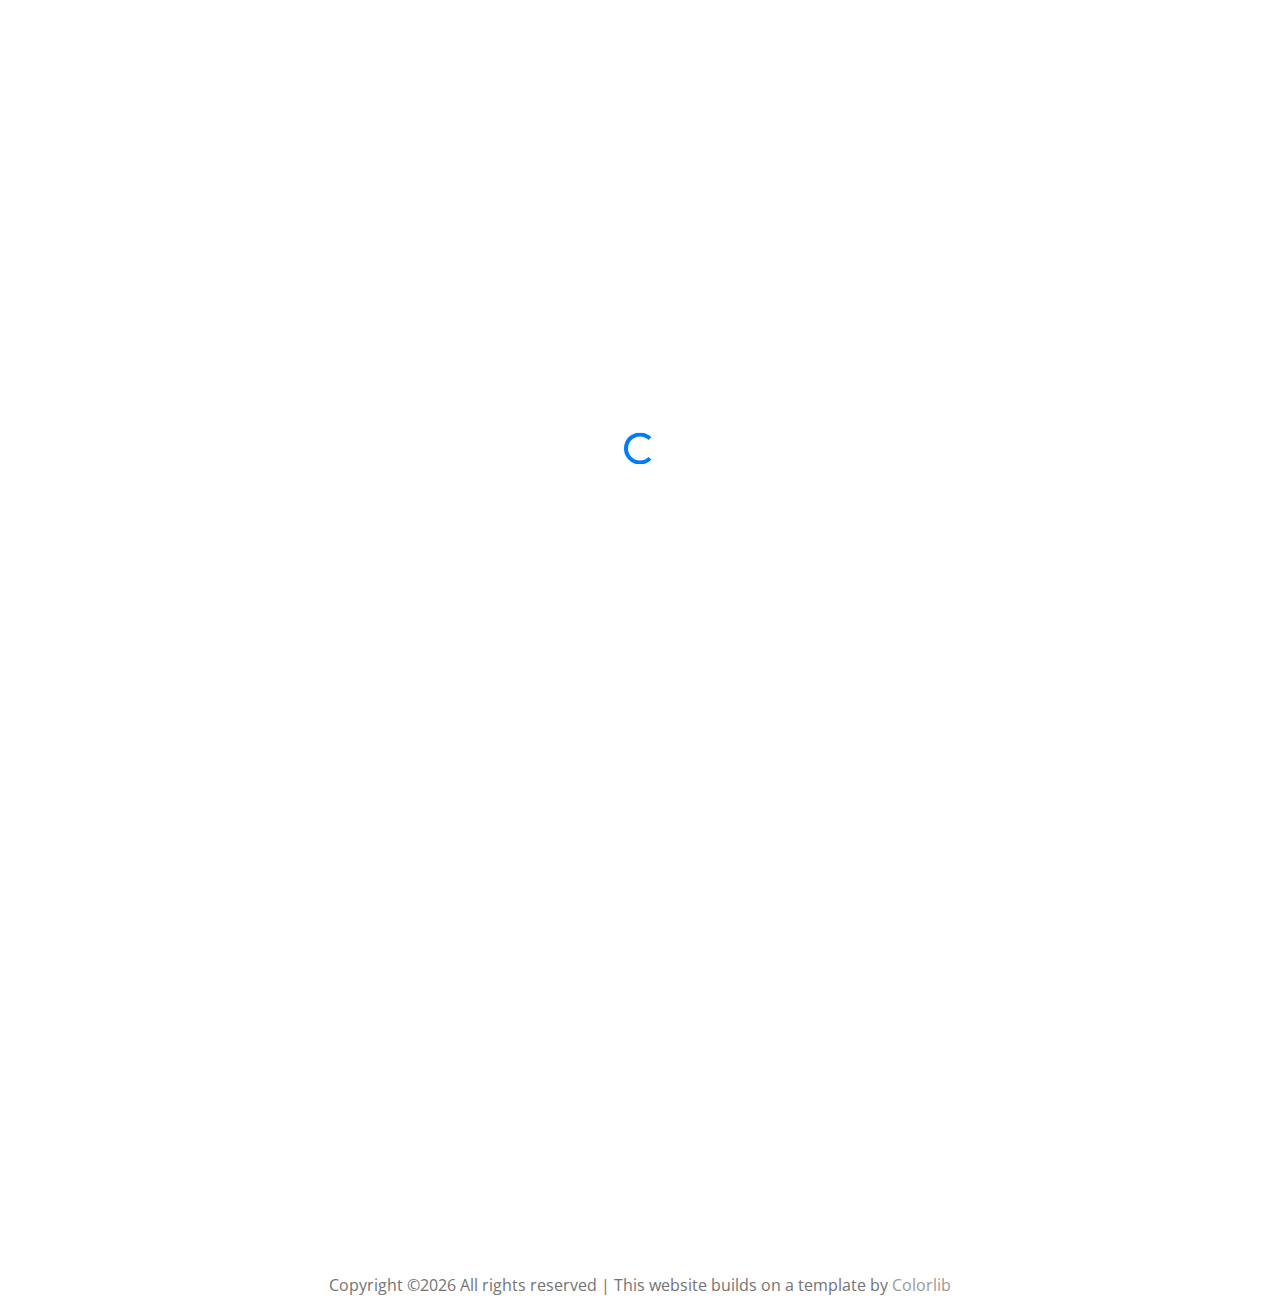
==== index.html @ c0871320 "Initial commit" ====
<!doctype html>
<html lang="en">
  <head>

    <title>Your personal website</title>
    <meta charset="utf-8">
    <meta name="viewport" content="width=device-width, initial-scale=1, shrink-to-fit=no">


    <link href="https://fonts.googleapis.com/css?family=Open+Sans:300,400,700" rel="stylesheet">
    <link rel="stylesheet" href="fonts/icomoon/style.css">

    <link rel="stylesheet" href="css/bootstrap.min.css">
    <link rel="stylesheet" href="css/jquery-ui.css">
    <link rel="stylesheet" href="css/owl.carousel.min.css">
    <link rel="stylesheet" href="css/owl.theme.default.min.css">
    <link rel="stylesheet" href="css/owl.theme.default.min.css">

    <link rel="stylesheet" href="css/jquery.fancybox.min.css">

    <link rel="stylesheet" href="css/bootstrap-datepicker.css">

    <link rel="stylesheet" href="fonts/flaticon/font/flaticon.css">

    <link rel="stylesheet" href="css/aos.css">

    <link rel="stylesheet" href="css/style.css">

  </head>
  <body data-spy="scroll" data-target=".site-navbar-target" data-offset="300">


  <div id="overlayer"></div>
  <div class="loader">
    <div class="spinner-border text-primary" role="status">
      <span class="sr-only">Loading...</span>
    </div>
  </div>


  <div class="site-wrap">

    <div class="site-mobile-menu site-navbar-target">
      <div class="site-mobile-menu-header">
        <div class="site-mobile-menu-close mt-3">
          <span class="icon-close2 js-menu-toggle"></span>
        </div>
      </div>
      <div class="site-mobile-menu-body"></div>
    </div>


    <header class="site-navbar py-4 js-sticky-header site-navbar-target" role="banner">

      <div class="container">
        <div class="row align-items-center">

          <div class="col-6 col-xl-2">
            <h1 class="mb-0 site-logo"><a href="#" class="h2 mb-0">Your Name</a></h1>
          </div>

          <div class="col-12 col-md-10 d-none d-xl-block">
            <nav class="site-navigation position-relative text-right" role="navigation">

              <ul class="site-menu main-menu js-clone-nav mr-auto d-none d-lg-block">
                <li><a href="#about-section" class="nav-link">About</a></li>
                <li><a href="#projects-section" class="nav-link">Projects</a></li>
                <li><a href="#contact-section" class="nav-link">Contact</a></li>
              </ul>
            </nav>
          </div>


          <div class="col-6 d-inline-block d-xl-none ml-md-0 py-3" style="position: relative; top: 3px;"><a href="#" class="site-menu-toggle js-menu-toggle float-right"><span class="icon-menu h3"></span></a></div>

        </div>
      </div>

    </header>




    <div class="site-section cta-big-image border-bottom" id="about-section">
      <div class="container" style="padding-top: 30px">
        <div class="row">
          <div class="col-lg-6 mb-5" data-aos="fade-up" data-aos-delay="">

            <img src="" alt="Image of you of something fun" class="img-fluid">

          </div>
          <div class="col-lg-5 ml-auto" data-aos="fade-up" data-aos-delay="100">
            <div class="mb-4">
              <p>
               Who you are
              </p>
              <p>
                Professional info
               </p>
               <p>
                Hobbies
               </p>


            </div>

            

          </div>
        </div>
      </div>
    </div>



    <section class="site-section border-bottom" id="projects-section">
      <div class="container">
        <div class="row mb-5 justify-content-center">
          <div class="col-md-8 text-center">
            <h2 class="section-title mb-3" data-aos="fade-up" data-aos-delay="">Projects</h2>
          </div>
        </div>
        <div class="row">
          <div class="col-lg-6 mb-5" data-aos="fade-up" data-aos-delay="">
          
            <img src="" alt="Image of your project" class="img-fluid">
          
          </div>
          <div class="col-lg-5 ml-auto" data-aos="fade-up" data-aos-delay="100">
            <div class="mb-4">
              <h3>Project Title</h3>
              <p>
               Motivation of the project
              </p>
              <p>
              Functional requirements/what the project does
              </p>
              <p>
              Project design
              </p>
              <p>
              Implementation
              </p>


            </div>

            

          </div>
        </div>
      </div>
      

    </section>


    <section class="site-section" id="contact-section" data-aos="fade">
      <div class="container">
        <div class="row mb-5">
          <div class="col-12 text-center">
            <h2 class="section-title mb-3">Contact Me</h2>
          </div>
        </div>
        <div class="row mb-5 text-center">



          
          
          <div class="col-md-12 text-center">
            <p class="mb-0">
              <span class="icon-mail_outline d-block h4 text-primary"></span>
              <span>email address</span>
            </p>
          </div>
          
          <div class="col-md-12 text-center">
            <p class="mb-0">
              <span class="icon-graduation-cap d-block h4 text-primary"></span>
              <a href="">Resume</a>
            </p>
          </div>
        </div>

      </div>
    </section>


    <footer class="site-footer">
      <div class="container">

          <div class="col-md-12 text-center">
            <p>
            <!-- Link back to Colorlib can't be removed. Template is licensed under CC BY 3.0. -->
            Copyright &copy;<script>document.write(new Date().getFullYear());</script> All rights reserved | This website builds on a template by <a href="https://colorlib.com" target="_blank" >Colorlib</a>
            <!-- Link back to Colorlib can't be removed. Template is licensed under CC BY 3.0. -->
            </p>

          </div>


      </div>
    </footer>

  </div> <!-- .site-wrap -->

  <script src="js/jquery-3.3.1.min.js"></script>
  <script src="js/jquery-ui.js"></script>
  <script src="js/popper.min.js"></script>
  <script src="js/bootstrap.min.js"></script>
  <script src="js/owl.carousel.min.js"></script>
  <script src="js/jquery.countdown.min.js"></script>
  <script src="js/jquery.easing.1.3.js"></script>
  <script src="js/aos.js"></script>
  <script src="js/jquery.fancybox.min.js"></script>
  <script src="js/jquery.sticky.js"></script>
  <script src="js/isotope.pkgd.min.js"></script>
  <script src="js/collapsable.js"></script>


  <script src="js/main.js"></script>

  </body>
</html>
---- fonts/icomoon/style.css ----
@font-face {
  font-family: 'icomoon';
  src:  url('fonts/icomoon.eot?10si43');
  src:  url('fonts/icomoon.eot?10si43#iefix') format('embedded-opentype'),
    url('fonts/icomoon.ttf?10si43') format('truetype'),
    url('fonts/icomoon.woff?10si43') format('woff'),
    url('fonts/icomoon.svg?10si43#icomoon') format('svg');
  font-weight: normal;
  font-style: normal;
}

[class^="icon-"], [class*=" icon-"] {
  /* use !important to prevent issues with browser extensions that change fonts */
  font-family: 'icomoon' !important;
  speak: none;
  font-style: normal;
  font-weight: normal;
  font-variant: normal;
  text-transform: none;
  line-height: 1;

  /* Better Font Rendering =========== */
  -webkit-font-smoothing: antialiased;
  -moz-osx-font-smoothing: grayscale;
}

.icon-asterisk:before {
  content: "\f069";
}
.icon-plus:before {
  content: "\f067";
}
.icon-question:before {
  content: "\f128";
}
.icon-minus:before {
  content: "\f068";
}
.icon-glass:before {
  content: "\f000";
}
.icon-music:before {
  content: "\f001";
}
.icon-search:before {
  content: "\f002";
}
.icon-envelope-o:before {
  content: "\f003";
}
.icon-heart:before {
  content: "\f004";
}
.icon-star:before {
  content: "\f005";
}
.icon-star-o:before {
  content: "\f006";
}
.icon-user:before {
  content: "\f007";
}
.icon-film:before {
  content: "\f008";
}
.icon-th-large:before {
  content: "\f009";
}
.icon-th:before {
  content: "\f00a";
}
.icon-th-list:before {
  content: "\f00b";
}
.icon-check:before {
  content: "\f00c";
}
.icon-close:before {
  content: "\f00d";
}
.icon-remove:before {
  content: "\f00d";
}
.icon-times:before {
  content: "\f00d";
}
.icon-search-plus:before {
  content: "\f00e";
}
.icon-search-minus:before {
  content: "\f010";
}
.icon-power-off:before {
  content: "\f011";
}
.icon-signal:before {
  content: "\f012";
}
.icon-cog:before {
  content: "\f013";
}
.icon-gear:before {
  content: "\f013";
}
.icon-trash-o:before {
  content: "\f014";
}
.icon-home:before {
  content: "\f015";
}
.icon-file-o:before {
  content: "\f016";
}
.icon-clock-o:before {
  content: "\f017";
}
.icon-road:before {
  content: "\f018";
}
.icon-download:before {
  content: "\f019";
}
.icon-arrow-circle-o-down:before {
  content: "\f01a";
}
.icon-arrow-circle-o-up:before {
  content: "\f01b";
}
.icon-inbox:before {
  content: "\f01c";
}
.icon-play-circle-o:before {
  content: "\f01d";
}
.icon-repeat:before {
  content: "\f01e";
}
.icon-rotate-right:before {
  content: "\f01e";
}
.icon-refresh:before {
  content: "\f021";
}
.icon-list-alt:before {
  content: "\f022";
}
.icon-lock:before {
  content: "\f023";
}
.icon-flag:before {
  content: "\f024";
}
.icon-headphones:before {
  content: "\f025";
}
.icon-volume-off:before {
  content: "\f026";
}
.icon-volume-down:before {
  content: "\f027";
}
.icon-volume-up:before {
  content: "\f028";
}
.icon-qrcode:before {
  content: "\f029";
}
.icon-barcode:before {
  content: "\f02a";
}
.icon-tag:before {
  content: "\f02b";
}
.icon-tags:before {
  content: "\f02c";
}
.icon-book:before {
  content: "\f02d";
}
.icon-bookmark:before {
  content: "\f02e";
}
.icon-print:before {
  content: "\f02f";
}
.icon-camera:before {
  content: "\f030";
}
.icon-font:before {
  content: "\f031";
}
.icon-bold:before {
  content: "\f032";
}
.icon-italic:before {
  content: "\f033";
}
.icon-text-height:before {
  content: "\f034";
}
.icon-text-width:before {
  content: "\f035";
}
.icon-align-left:before {
  content: "\f036";
}
.icon-align-center:before {
  content: "\f037";
}
.icon-align-right:before {
  content: "\f038";
}
.icon-align-justify:before {
  content: "\f039";
}
.icon-list:before {
  content: "\f03a";
}
.icon-dedent:before {
  content: "\f03b";
}
.icon-outdent:before {
  content: "\f03b";
}
.icon-indent:before {
  content: "\f03c";
}
.icon-video-camera:before {
  content: "\f03d";
}
.icon-image:before {
  content: "\f03e";
}
.icon-photo:before {
  content: "\f03e";
}
.icon-picture-o:before {
  content: "\f03e";
}
.icon-pencil:before {
  content: "\f040";
}
.icon-map-marker:before {
  content: "\f041";
}
.icon-adjust:before {
  content: "\f042";
}
.icon-tint:before {
  content: "\f043";
}
.icon-edit:before {
  content: "\f044";
}
.icon-pencil-square-o:before {
  content: "\f044";
}
.icon-share-square-o:before {
  content: "\f045";
}
.icon-check-square-o:before {
  content: "\f046";
}
.icon-arrows:before {
  content: "\f047";
}
.icon-step-backward:before {
  content: "\f048";
}
.icon-fast-backward:before {
  content: "\f049";
}
.icon-backward:before {
  content: "\f04a";
}
.icon-play:before {
  content: "\f04b";
}
.icon-pause:before {
  content: "\f04c";
}
.icon-stop:before {
  content: "\f04d";
}
.icon-forward:before {
  content: "\f04e";
}
.icon-fast-forward:before {
  content: "\f050";
}
.icon-step-forward:before {
  content: "\f051";
}
.icon-eject:before {
  content: "\f052";
}
.icon-chevron-left:before {
  content: "\f053";
}
.icon-chevron-right:before {
  content: "\f054";
}
.icon-plus-circle:before {
  content: "\f055";
}
.icon-minus-circle:before {
  content: "\f056";
}
.icon-times-circle:before {
  content: "\f057";
}
.icon-check-circle:before {
  content: "\f058";
}
.icon-question-circle:before {
  content: "\f059";
}
.icon-info-circle:before {
  content: "\f05a";
}
.icon-crosshairs:before {
  content: "\f05b";
}
.icon-times-circle-o:before {
  content: "\f05c";
}
.icon-check-circle-o:before {
  content: "\f05d";
}
.icon-ban:before {
  content: "\f05e";
}
.icon-arrow-left:before {
  content: "\f060";
}
.icon-arrow-right:before {
  content: "\f061";
}
.icon-arrow-up:before {
  content: "\f062";
}
.icon-arrow-down:before {
  content: "\f063";
}
.icon-mail-forward:before {
  content: "\f064";
}
.icon-share:before {
  content: "\f064";
}
.icon-expand:before {
  content: "\f065";
}
.icon-compress:before {
  content: "\f066";
}
.icon-exclamation-circle:before {
  content: "\f06a";
}
.icon-gift:before {
  content: "\f06b";
}
.icon-leaf:before {
  content: "\f06c";
}
.icon-fire:before {
  content: "\f06d";
}
.icon-eye:before {
  content: "\f06e";
}
.icon-eye-slash:before {
  content: "\f070";
}
.icon-exclamation-triangle:before {
  content: "\f071";
}
.icon-warning:before {
  content: "\f071";
}
.icon-plane:before {
  content: "\f072";
}
.icon-calendar:before {
  content: "\f073";
}
.icon-random:before {
  content: "\f074";
}
.icon-comment:before {
  content: "\f075";
}
.icon-magnet:before {
  content: "\f076";
}
.icon-chevron-up:before {
  content: "\f077";
}
.icon-chevron-down:before {
  content: "\f078";
}
.icon-retweet:before {
  content: "\f079";
}
.icon-shopping-cart:before {
  content: "\f07a";
}
.icon-folder:before {
  content: "\f07b";
}
.icon-folder-open:before {
  content: "\f07c";
}
.icon-arrows-v:before {
  content: "\f07d";
}
.icon-arrows-h:before {
  content: "\f07e";
}
.icon-bar-chart:before {
  content: "\f080";
}
.icon-bar-chart-o:before {
  content: "\f080";
}
.icon-twitter-square:before {
  content: "\f081";
}
.icon-facebook-square:before {
  content: "\f082";
}
.icon-camera-retro:before {
  content: "\f083";
}
.icon-key:before {
  content: "\f084";
}
.icon-cogs:before {
  content: "\f085";
}
.icon-gears:before {
  content: "\f085";
}
.icon-comments:before {
  content: "\f086";
}
.icon-thumbs-o-up:before {
  content: "\f087";
}
.icon-thumbs-o-down:before {
  content: "\f088";
}
.icon-star-half:before {
  content: "\f089";
}
.icon-heart-o:before {
  content: "\f08a";
}
.icon-sign-out:before {
  content: "\f08b";
}
.icon-linkedin-square:before {
  content: "\f08c";
}
.icon-thumb-tack:before {
  content: "\f08d";
}
.icon-external-link:before {
  content: "\f08e";
}
.icon-sign-in:before {
  content: "\f090";
}
.icon-trophy:before {
  content: "\f091";
}
.icon-github-square:before {
  content: "\f092";
}
.icon-upload:before {
  content: "\f093";
}
.icon-lemon-o:before {
  content: "\f094";
}
.icon-phone:before {
  content: "\f095";
}
.icon-square-o:before {
  content: "\f096";
}
.icon-bookmark-o:before {
  content: "\f097";
}
.icon-phone-square:before {
  content: "\f098";
}
.icon-twitter:before {
  content: "\f099";
}
.icon-facebook:before {
  content: "\f09a";
}
.icon-facebook-f:before {
  content: "\f09a";
}
.icon-github:before {
  content: "\f09b";
}
.icon-unlock:before {
  content: "\f09c";
}
.icon-credit-card:before {
  content: "\f09d";
}
.icon-feed:before {
  content: "\f09e";
}
.icon-rss:before {
  content: "\f09e";
}
.icon-hdd-o:before {
  content: "\f0a0";
}
.icon-bullhorn:before {
  content: "\f0a1";
}
.icon-bell-o:before {
  content: "\f0a2";
}
.icon-certificate:before {
  content: "\f0a3";
}
.icon-hand-o-right:before {
  content: "\f0a4";
}
.icon-hand-o-left:before {
  content: "\f0a5";
}
.icon-hand-o-up:before {
  content: "\f0a6";
}
.icon-hand-o-down:before {
  content: "\f0a7";
}
.icon-arrow-circle-left:before {
  content: "\f0a8";
}
.icon-arrow-circle-right:before {
  content: "\f0a9";
}
.icon-arrow-circle-up:before {
  content: "\f0aa";
}
.icon-arrow-circle-down:before {
  content: "\f0ab";
}
.icon-globe:before {
  content: "\f0ac";
}
.icon-wrench:before {
  content: "\f0ad";
}
.icon-tasks:before {
  content: "\f0ae";
}
.icon-filter:before {
  content: "\f0b0";
}
.icon-briefcase:before {
  content: "\f0b1";
}
.icon-arrows-alt:before {
  content: "\f0b2";
}
.icon-group:before {
  content: "\f0c0";
}
.icon-users:before {
  content: "\f0c0";
}
.icon-chain:before {
  content: "\f0c1";
}
.icon-link:before {
  content: "\f0c1";
}
.icon-cloud:before {
  content: "\f0c2";
}
.icon-flask:before {
  content: "\f0c3";
}
.icon-cut:before {
  content: "\f0c4";
}
.icon-scissors:before {
  content: "\f0c4";
}
.icon-copy:before {
  content: "\f0c5";
}
.icon-files-o:before {
  content: "\f0c5";
}
.icon-paperclip:before {
  content: "\f0c6";
}
.icon-floppy-o:before {
  content: "\f0c7";
}
.icon-save:before {
  content: "\f0c7";
}
.icon-square:before {
  content: "\f0c8";
}
.icon-bars:before {
  content: "\f0c9";
}
.icon-navicon:before {
  content: "\f0c9";
}
.icon-reorder:before {
  content: "\f0c9";
}
.icon-list-ul:before {
  content: "\f0ca";
}
.icon-list-ol:before {
  content: "\f0cb";
}
.icon-strikethrough:before {
  content: "\f0cc";
}
.icon-underline:before {
  content: "\f0cd";
}
.icon-table:before {
  content: "\f0ce";
}
.icon-magic:before {
  content: "\f0d0";
}
.icon-truck:before {
  content: "\f0d1";
}
.icon-pinterest:before {
  content: "\f0d2";
}
.icon-pinterest-square:before {
  content: "\f0d3";
}
.icon-google-plus-square:before {
  content: "\f0d4";
}
.icon-google-plus:before {
  content: "\f0d5";
}
.icon-money:before {
  content: "\f0d6";
}
.icon-caret-down:before {
  content: "\f0d7";
}
.icon-caret-up:before {
  content: "\f0d8";
}
.icon-caret-left:before {
  content: "\f0d9";
}
.icon-caret-right:before {
  content: "\f0da";
}
.icon-columns:before {
  content: "\f0db";
}
.icon-sort:before {
  content: "\f0dc";
}
.icon-unsorted:before {
  content: "\f0dc";
}
.icon-sort-desc:before {
  content: "\f0dd";
}
.icon-sort-down:before {
  content: "\f0dd";
}
.icon-sort-asc:before {
  content: "\f0de";
}
.icon-sort-up:before {
  content: "\f0de";
}
.icon-envelope:before {
  content: "\f0e0";
}
.icon-linkedin:before {
  content: "\f0e1";
}
.icon-rotate-left:before {
  content: "\f0e2";
}
.icon-undo:before {
  content: "\f0e2";
}
.icon-gavel:before {
  content: "\f0e3";
}
.icon-legal:before {
  content: "\f0e3";
}
.icon-dashboard:before {
  content: "\f0e4";
}
.icon-tachometer:before {
  content: "\f0e4";
}
.icon-comment-o:before {
  content: "\f0e5";
}
.icon-comments-o:before {
  content: "\f0e6";
}
.icon-bolt:before {
  content: "\f0e7";
}
.icon-flash:before {
  content: "\f0e7";
}
.icon-sitemap:before {
  content: "\f0e8";
}
.icon-umbrella:before {
  content: "\f0e9";
}
.icon-clipboard:before {
  content: "\f0ea";
}
.icon-paste:before {
  content: "\f0ea";
}
.icon-lightbulb-o:before {
  content: "\f0eb";
}
.icon-exchange:before {
  content: "\f0ec";
}
.icon-cloud-download:before {
  content: "\f0ed";
}
.icon-cloud-upload:before {
  content: "\f0ee";
}
.icon-user-md:before {
  content: "\f0f0";
}
.icon-stethoscope:before {
  content: "\f0f1";
}
.icon-suitcase:before {
  content: "\f0f2";
}
.icon-bell:before {
  content: "\f0f3";
}
.icon-coffee:before {
  content: "\f0f4";
}
.icon-cutlery:before {
  content: "\f0f5";
}
.icon-file-text-o:before {
  content: "\f0f6";
}
.icon-building-o:before {
  content: "\f0f7";
}
.icon-hospital-o:before {
  content: "\f0f8";
}
.icon-ambulance:before {
  content: "\f0f9";
}
.icon-medkit:before {
  content: "\f0fa";
}
.icon-fighter-jet:before {
  content: "\f0fb";
}
.icon-beer:before {
  content: "\f0fc";
}
.icon-h-square:before {
  content: "\f0fd";
}
.icon-plus-square:before {
  content: "\f0fe";
}
.icon-angle-double-left:before {
  content: "\f100";
}
.icon-angle-double-right:before {
  content: "\f101";
}
.icon-angle-double-up:before {
  content: "\f102";
}
.icon-angle-double-down:before {
  content: "\f103";
}
.icon-angle-left:before {
  content: "\f104";
}
.icon-angle-right:before {
  content: "\f105";
}
.icon-angle-up:before {
  content: "\f106";
}
.icon-angle-down:before {
  content: "\f107";
}
.icon-desktop:before {
  content: "\f108";
}
.icon-laptop:before {
  content: "\f109";
}
.icon-tablet:before {
  content: "\f10a";
}
.icon-mobile:before {
  content: "\f10b";
}
.icon-mobile-phone:before {
  content: "\f10b";
}
.icon-circle-o:before {
  content: "\f10c";
}
.icon-quote-left:before {
  content: "\f10d";
}
.icon-quote-right:before {
  content: "\f10e";
}
.icon-spinner:before {
  content: "\f110";
}
.icon-circle:before {
  content: "\f111";
}
.icon-mail-reply:before {
  content: "\f112";
}
.icon-reply:before {
  content: "\f112";
}
.icon-github-alt:before {
  content: "\f113";
}
.icon-folder-o:before {
  content: "\f114";
}
.icon-folder-open-o:before {
  content: "\f115";
}
.icon-smile-o:before {
  content: "\f118";
}
.icon-frown-o:before {
  content: "\f119";
}
.icon-meh-o:before {
  content: "\f11a";
}
.icon-gamepad:before {
  content: "\f11b";
}
.icon-keyboard-o:before {
  content: "\f11c";
}
.icon-flag-o:before {
  content: "\f11d";
}
.icon-flag-checkered:before {
  content: "\f11e";
}
.icon-terminal:before {
  content: "\f120";
}
.icon-code:before {
  content: "\f121";
}
.icon-mail-reply-all:before {
  content: "\f122";
}
.icon-reply-all:before {
  content: "\f122";
}
.icon-star-half-empty:before {
  content: "\f123";
}
.icon-star-half-full:before {
  content: "\f123";
}
.icon-star-half-o:before {
  content: "\f123";
}
.icon-location-arrow:before {
  content: "\f124";
}
.icon-crop:before {
  content: "\f125";
}
.icon-code-fork:before {
  content: "\f126";
}
.icon-chain-broken:before {
  content: "\f127";
}
.icon-unlink:before {
  content: "\f127";
}
.icon-info:before {
  content: "\f129";
}
.icon-exclamation:before {
  content: "\f12a";
}
.icon-superscript:before {
  content: "\f12b";
}
.icon-subscript:before {
  content: "\f12c";
}
.icon-eraser:before {
  content: "\f12d";
}
.icon-puzzle-piece:before {
  content: "\f12e";
}
.icon-microphone:before {
  content: "\f130";
}
.icon-microphone-slash:before {
  content: "\f131";
}
.icon-shield:before {
  content: "\f132";
}
.icon-calendar-o:before {
  content: "\f133";
}
.icon-fire-extinguisher:before {
  content: "\f134";
}
.icon-rocket:before {
  content: "\f135";
}
.icon-maxcdn:before {
  content: "\f136";
}
.icon-chevron-circle-left:before {
  content: "\f137";
}
.icon-chevron-circle-right:before {
  content: "\f138";
}
.icon-chevron-circle-up:before {
  content: "\f139";
}
.icon-chevron-circle-down:before {
  content: "\f13a";
}
.icon-html5:before {
  content: "\f13b";
}
.icon-css3:before {
  content: "\f13c";
}
.icon-anchor:before {
  content: "\f13d";
}
.icon-unlock-alt:before {
  content: "\f13e";
}
.icon-bullseye:before {
  content: "\f140";
}
.icon-ellipsis-h:before {
  content: "\f141";
}
.icon-ellipsis-v:before {
  content: "\f142";
}
.icon-rss-square:before {
  content: "\f143";
}
.icon-play-circle:before {
  content: "\f144";
}
.icon-ticket:before {
  content: "\f145";
}
.icon-minus-square:before {
  content: "\f146";
}
.icon-minus-square-o:before {
  content: "\f147";
}
.icon-level-up:before {
  content: "\f148";
}
.icon-level-down:before {
  content: "\f149";
}
.icon-check-square:before {
  content: "\f14a";
}
.icon-pencil-square:before {
  content: "\f14b";
}
.icon-external-link-square:before {
  content: "\f14c";
}
.icon-share-square:before {
  content: "\f14d";
}
.icon-compass:before {
  content: "\f14e";
}
.icon-caret-square-o-down:before {
  content: "\f150";
}
.icon-toggle-down:before {
  content: "\f150";
}
.icon-caret-square-o-up:before {
  content: "\f151";
}
.icon-toggle-up:before {
  content: "\f151";
}
.icon-caret-square-o-right:before {
  content: "\f152";
}
.icon-toggle-right:before {
  content: "\f152";
}
.icon-eur:before {
  content: "\f153";
}
.icon-euro:before {
  content: "\f153";
}
.icon-gbp:before {
  content: "\f154";
}
.icon-dollar:before {
  content: "\f155";
}
.icon-usd:before {
  content: "\f155";
}
.icon-inr:before {
  content: "\f156";
}
.icon-rupee:before {
  content: "\f156";
}
.icon-cny:before {
  content: "\f157";
}
.icon-jpy:before {
  content: "\f157";
}
.icon-rmb:before {
  content: "\f157";
}
.icon-yen:before {
  content: "\f157";
}
.icon-rouble:before {
  content: "\f158";
}
.icon-rub:before {
  content: "\f158";
}
.icon-ruble:before {
  content: "\f158";
}
.icon-krw:before {
  content: "\f159";
}
.icon-won:before {
  content: "\f159";
}
.icon-bitcoin:before {
  content: "\f15a";
}
.icon-btc:before {
  content: "\f15a";
}
.icon-file:before {
  content: "\f15b";
}
.icon-file-text:before {
  content: "\f15c";
}
.icon-sort-alpha-asc:before {
  content: "\f15d";
}
.icon-sort-alpha-desc:before {
  content: "\f15e";
}
.icon-sort-amount-asc:before {
  content: "\f160";
}
.icon-sort-amount-desc:before {
  content: "\f161";
}
.icon-sort-numeric-asc:before {
  content: "\f162";
}
.icon-sort-numeric-desc:before {
  content: "\f163";
}
.icon-thumbs-up:before {
  content: "\f164";
}
.icon-thumbs-down:before {
  content: "\f165";
}
.icon-youtube-square:before {
  content: "\f166";
}
.icon-youtube:before {
  content: "\f167";
}
.icon-xing:before {
  content: "\f168";
}
.icon-xing-square:before {
  content: "\f169";
}
.icon-youtube-play:before {
  content: "\f16a";
}
.icon-dropbox:before {
  content: "\f16b";
}
.icon-stack-overflow:before {
  content: "\f16c";
}
.icon-instagram:before {
  content: "\f16d";
}
.icon-flickr:before {
  content: "\f16e";
}
.icon-adn:before {
  content: "\f170";
}
.icon-bitbucket:before {
  content: "\f171";
}
.icon-bitbucket-square:before {
  content: "\f172";
}
.icon-tumblr:before {
  content: "\f173";
}
.icon-tumblr-square:before {
  content: "\f174";
}
.icon-long-arrow-down:before {
  content: "\f175";
}
.icon-long-arrow-up:before {
  content: "\f176";
}
.icon-long-arrow-left:before {
  content: "\f177";
}
.icon-long-arrow-right:before {
  content: "\f178";
}
.icon-apple:before {
  content: "\f179";
}
.icon-windows:before {
  content: "\f17a";
}
.icon-android:before {
  content: "\f17b";
}
.icon-linux:before {
  content: "\f17c";
}
.icon-dribbble:before {
  content: "\f17d";
}
.icon-skype:before {
  content: "\f17e";
}
.icon-foursquare:before {
  content: "\f180";
}
.icon-trello:before {
  content: "\f181";
}
.icon-female:before {
  content: "\f182";
}
.icon-male:before {
  content: "\f183";
}
.icon-gittip:before {
  content: "\f184";
}
.icon-gratipay:before {
  content: "\f184";
}
.icon-sun-o:before {
  content: "\f185";
}
.icon-moon-o:before {
  content: "\f186";
}
.icon-archive:before {
  content: "\f187";
}
.icon-bug:before {
  content: "\f188";
}
.icon-vk:before {
  content: "\f189";
}
.icon-weibo:before {
  content: "\f18a";
}
.icon-renren:before {
  content: "\f18b";
}
.icon-pagelines:before {
  content: "\f18c";
}
.icon-stack-exchange:before {
  content: "\f18d";
}
.icon-arrow-circle-o-right:before {
  content: "\f18e";
}
.icon-arrow-circle-o-left:before {
  content: "\f190";
}
.icon-caret-square-o-left:before {
  content: "\f191";
}
.icon-toggle-left:before {
  content: "\f191";
}
.icon-dot-circle-o:before {
  content: "\f192";
}
.icon-wheelchair:before {
  content: "\f193";
}
.icon-vimeo-square:before {
  content: "\f194";
}
.icon-try:before {
  content: "\f195";
}
.icon-turkish-lira:before {
  content: "\f195";
}
.icon-plus-square-o:before {
  content: "\f196";
}
.icon-space-shuttle:before {
  content: "\f197";
}
.icon-slack:before {
  content: "\f198";
}
.icon-envelope-square:before {
  content: "\f199";
}
.icon-wordpress:before {
  content: "\f19a";
}
.icon-openid:before {
  content: "\f19b";
}
.icon-bank:before {
  content: "\f19c";
}
.icon-institution:before {
  content: "\f19c";
}
.icon-university:before {
  content: "\f19c";
}
.icon-graduation-cap:before {
  content: "\f19d";
}
.icon-mortar-board:before {
  content: "\f19d";
}
.icon-yahoo:before {
  content: "\f19e";
}
.icon-google:before {
  content: "\f1a0";
}
.icon-reddit:before {
  content: "\f1a1";
}
.icon-reddit-square:before {
  content: "\f1a2";
}
.icon-stumbleupon-circle:before {
  content: "\f1a3";
}
.icon-stumbleupon:before {
  content: "\f1a4";
}
.icon-delicious:before {
  content: "\f1a5";
}
.icon-digg:before {
  content: "\f1a6";
}
.icon-pied-piper-pp:before {
  content: "\f1a7";
}
.icon-pied-piper-alt:before {
  content: "\f1a8";
}
.icon-drupal:before {
  content: "\f1a9";
}
.icon-joomla:before {
  content: "\f1aa";
}
.icon-language:before {
  content: "\f1ab";
}
.icon-fax:before {
  content: "\f1ac";
}
.icon-building:before {
  content: "\f1ad";
}
.icon-child:before {
  content: "\f1ae";
}
.icon-paw:before {
  content: "\f1b0";
}
.icon-spoon:before {
  content: "\f1b1";
}
.icon-cube:before {
  content: "\f1b2";
}
.icon-cubes:before {
  content: "\f1b3";
}
.icon-behance:before {
  content: "\f1b4";
}
.icon-behance-square:before {
  content: "\f1b5";
}
.icon-steam:before {
  content: "\f1b6";
}
.icon-steam-square:before {
  content: "\f1b7";
}
.icon-recycle:before {
  content: "\f1b8";
}
.icon-automobile:before {
  content: "\f1b9";
}
.icon-car:before {
  content: "\f1b9";
}
.icon-cab:before {
  content: "\f1ba";
}
.icon-taxi:before {
  content: "\f1ba";
}
.icon-tree:before {
  content: "\f1bb";
}
.icon-spotify:before {
  content: "\f1bc";
}
.icon-deviantart:before {
  content: "\f1bd";
}
.icon-soundcloud:before {
  content: "\f1be";
}
.icon-database:before {
  content: "\f1c0";
}
.icon-file-pdf-o:before {
  content: "\f1c1";
}
.icon-file-word-o:before {
  content: "\f1c2";
}
.icon-file-excel-o:before {
  content: "\f1c3";
}
.icon-file-powerpoint-o:before {
  content: "\f1c4";
}
.icon-file-image-o:before {
  content: "\f1c5";
}
.icon-file-photo-o:before {
  content: "\f1c5";
}
.icon-file-picture-o:before {
  content: "\f1c5";
}
.icon-file-archive-o:before {
  content: "\f1c6";
}
.icon-file-zip-o:before {
  content: "\f1c6";
}
.icon-file-audio-o:before {
  content: "\f1c7";
}
.icon-file-sound-o:before {
  content: "\f1c7";
}
.icon-file-movie-o:before {
  content: "\f1c8";
}
.icon-file-video-o:before {
  content: "\f1c8";
}
.icon-file-code-o:before {
  content: "\f1c9";
}
.icon-vine:before {
  content: "\f1ca";
}
.icon-codepen:before {
  content: "\f1cb";
}
.icon-jsfiddle:before {
  content: "\f1cc";
}
.icon-life-bouy:before {
  content: "\f1cd";
}
.icon-life-buoy:before {
  content: "\f1cd";
}
.icon-life-ring:before {
  content: "\f1cd";
}
.icon-life-saver:before {
  content: "\f1cd";
}
.icon-support:before {
  content: "\f1cd";
}
.icon-circle-o-notch:before {
  content: "\f1ce";
}
.icon-ra:before {
  content: "\f1d0";
}
.icon-rebel:before {
  content: "\f1d0";
}
.icon-resistance:before {
  content: "\f1d0";
}
.icon-empire:before {
  content: "\f1d1";
}
.icon-ge:before {
  content: "\f1d1";
}
.icon-git-square:before {
  content: "\f1d2";
}
.icon-git:before {
  content: "\f1d3";
}
.icon-hacker-news:before {
  content: "\f1d4";
}
.icon-y-combinator-square:before {
  content: "\f1d4";
}
.icon-yc-square:before {
  content: "\f1d4";
}
.icon-tencent-weibo:before {
  content: "\f1d5";
}
.icon-qq:before {
  content: "\f1d6";
}
.icon-wechat:before {
  content: "\f1d7";
}
.icon-weixin:before {
  content: "\f1d7";
}
.icon-paper-plane:before {
  content: "\f1d8";
}
.icon-send:before {
  content: "\f1d8";
}
.icon-paper-plane-o:before {
  content: "\f1d9";
}
.icon-send-o:before {
  content: "\f1d9";
}
.icon-history:before {
  content: "\f1da";
}
.icon-circle-thin:before {
  content: "\f1db";
}
.icon-header:before {
  content: "\f1dc";
}
.icon-paragraph:before {
  content: "\f1dd";
}
.icon-sliders:before {
  content: "\f1de";
}
.icon-share-alt:before {
  content: "\f1e0";
}
.icon-share-alt-square:before {
  content: "\f1e1";
}
.icon-bomb:before {
  content: "\f1e2";
}
.icon-futbol-o:before {
  content: "\f1e3";
}
.icon-soccer-ball-o:before {
  content: "\f1e3";
}
.icon-tty:before {
  content: "\f1e4";
}
.icon-binoculars:before {
  content: "\f1e5";
}
.icon-plug:before {
  content: "\f1e6";
}
.icon-slideshare:before {
  content: "\f1e7";
}
.icon-twitch:before {
  content: "\f1e8";
}
.icon-yelp:before {
  content: "\f1e9";
}
.icon-newspaper-o:before {
  content: "\f1ea";
}
.icon-wifi:before {
  content: "\f1eb";
}
.icon-calculator:before {
  content: "\f1ec";
}
.icon-paypal:before {
  content: "\f1ed";
}
.icon-google-wallet:before {
  content: "\f1ee";
}
.icon-cc-visa:before {
  content: "\f1f0";
}
.icon-cc-mastercard:before {
  content: "\f1f1";
}
.icon-cc-discover:before {
  content: "\f1f2";
}
.icon-cc-amex:before {
  content: "\f1f3";
}
.icon-cc-paypal:before {
  content: "\f1f4";
}
.icon-cc-stripe:before {
  content: "\f1f5";
}
.icon-bell-slash:before {
  content: "\f1f6";
}
.icon-bell-slash-o:before {
  content: "\f1f7";
}
.icon-trash:before {
  content: "\f1f8";
}
.icon-copyright:before {
  content: "\f1f9";
}
.icon-at:before {
  content: "\f1fa";
}
.icon-eyedropper:before {
  content: "\f1fb";
}
.icon-paint-brush:before {
  content: "\f1fc";
}
.icon-birthday-cake:before {
  content: "\f1fd";
}
.icon-area-chart:before {
  content: "\f1fe";
}
.icon-pie-chart:before {
  content: "\f200";
}
.icon-line-chart:before {
  content: "\f201";
}
.icon-lastfm:before {
  content: "\f202";
}
.icon-lastfm-square:before {
  content: "\f203";
}
.icon-toggle-off:before {
  content: "\f204";
}
.icon-toggle-on:before {
  content: "\f205";
}
.icon-bicycle:before {
  content: "\f206";
}
.icon-bus:before {
  content: "\f207";
}
.icon-ioxhost:before {
  content: "\f208";
}
.icon-angellist:before {
  content: "\f209";
}
.icon-cc:before {
  content: "\f20a";
}
.icon-ils:before {
  content: "\f20b";
}
.icon-shekel:before {
  content: "\f20b";
}
.icon-sheqel:before {
  content: "\f20b";
}
.icon-meanpath:before {
  content: "\f20c";
}
.icon-buysellads:before {
  content: "\f20d";
}
.icon-connectdevelop:before {
  content: "\f20e";
}
.icon-dashcube:before {
  content: "\f210";
}
.icon-forumbee:before {
  content: "\f211";
}
.icon-leanpub:before {
  content: "\f212";
}
.icon-sellsy:before {
  content: "\f213";
}
.icon-shirtsinbulk:before {
  content: "\f214";
}
.icon-simplybuilt:before {
  content: "\f215";
}
.icon-skyatlas:before {
  content: "\f216";
}
.icon-cart-plus:before {
  content: "\f217";
}
.icon-cart-arrow-down:before {
  content: "\f218";
}
.icon-diamond:before {
  content: "\f219";
}
.icon-ship:before {
  content: "\f21a";
}
.icon-user-secret:before {
  content: "\f21b";
}
.icon-motorcycle:before {
  content: "\f21c";
}
.icon-street-view:before {
  content: "\f21d";
}
.icon-heartbeat:before {
  content: "\f21e";
}
.icon-venus:before {
  content: "\f221";
}
.icon-mars:before {
  content: "\f222";
}
.icon-mercury:before {
  content: "\f223";
}
.icon-intersex:before {
  content: "\f224";
}
.icon-transgender:before {
  content: "\f224";
}
.icon-transgender-alt:before {
  content: "\f225";
}
.icon-venus-double:before {
  content: "\f226";
}
.icon-mars-double:before {
  content: "\f227";
}
.icon-venus-mars:before {
  content: "\f228";
}
.icon-mars-stroke:before {
  content: "\f229";
}
.icon-mars-stroke-v:before {
  content: "\f22a";
}
.icon-mars-stroke-h:before {
  content: "\f22b";
}
.icon-neuter:before {
  content: "\f22c";
}
.icon-genderless:before {
  content: "\f22d";
}
.icon-facebook-official:before {
  content: "\f230";
}
.icon-pinterest-p:before {
  content: "\f231";
}
.icon-whatsapp:before {
  content: "\f232";
}
.icon-server:before {
  content: "\f233";
}
.icon-user-plus:before {
  content: "\f234";
}
.icon-user-times:before {
  content: "\f235";
}
.icon-bed:before {
  content: "\f236";
}
.icon-hotel:before {
  content: "\f236";
}
.icon-viacoin:before {
  content: "\f237";
}
.icon-train:before {
  content: "\f238";
}
.icon-subway:before {
  content: "\f239";
}
.icon-medium:before {
  content: "\f23a";
}
.icon-y-combinator:before {
  content: "\f23b";
}
.icon-yc:before {
  content: "\f23b";
}
.icon-optin-monster:before {
  content: "\f23c";
}
.icon-opencart:before {
  content: "\f23d";
}
.icon-expeditedssl:before {
  content: "\f23e";
}
.icon-battery:before {
  content: "\f240";
}
.icon-battery-4:before {
  content: "\f240";
}
.icon-battery-full:before {
  content: "\f240";
}
.icon-battery-3:before {
  content: "\f241";
}
.icon-battery-three-quarters:before {
  content: "\f241";
}
.icon-battery-2:before {
  content: "\f242";
}
.icon-battery-half:before {
  content: "\f242";
}
.icon-battery-1:before {
  content: "\f243";
}
.icon-battery-quarter:before {
  content: "\f243";
}
.icon-battery-0:before {
  content: "\f244";
}
.icon-battery-empty:before {
  content: "\f244";
}
.icon-mouse-pointer:before {
  content: "\f245";
}
.icon-i-cursor:before {
  content: "\f246";
}
.icon-object-group:before {
  content: "\f247";
}
.icon-object-ungroup:before {
  content: "\f248";
}
.icon-sticky-note:before {
  content: "\f249";
}
.icon-sticky-note-o:before {
  content: "\f24a";
}
.icon-cc-jcb:before {
  content: "\f24b";
}
.icon-cc-diners-club:before {
  content: "\f24c";
}
.icon-clone:before {
  content: "\f24d";
}
.icon-balance-scale:before {
  content: "\f24e";
}
.icon-hourglass-o:before {
  content: "\f250";
}
.icon-hourglass-1:before {
  content: "\f251";
}
.icon-hourglass-start:before {
  content: "\f251";
}
.icon-hourglass-2:before {
  content: "\f252";
}
.icon-hourglass-half:before {
  content: "\f252";
}
.icon-hourglass-3:before {
  content: "\f253";
}
.icon-hourglass-end:before {
  content: "\f253";
}
.icon-hourglass:before {
  content: "\f254";
}
.icon-hand-grab-o:before {
  content: "\f255";
}
.icon-hand-rock-o:before {
  content: "\f255";
}
.icon-hand-paper-o:before {
  content: "\f256";
}
.icon-hand-stop-o:before {
  content: "\f256";
}
.icon-hand-scissors-o:before {
  content: "\f257";
}
.icon-hand-lizard-o:before {
  content: "\f258";
}
.icon-hand-spock-o:before {
  content: "\f259";
}
.icon-hand-pointer-o:before {
  content: "\f25a";
}
.icon-hand-peace-o:before {
  content: "\f25b";
}
.icon-trademark:before {
  content: "\f25c";
}
.icon-registered:before {
  content: "\f25d";
}
.icon-creative-commons:before {
  content: "\f25e";
}
.icon-gg:before {
  content: "\f260";
}
.icon-gg-circle:before {
  content: "\f261";
}
.icon-tripadvisor:before {
  content: "\f262";
}
.icon-odnoklassniki:before {
  content: "\f263";
}
.icon-odnoklassniki-square:before {
  content: "\f264";
}
.icon-get-pocket:before {
  content: "\f265";
}
.icon-wikipedia-w:before {
  content: "\f266";
}
.icon-safari:before {
  content: "\f267";
}
.icon-chrome:before {
  content: "\f268";
}
.icon-firefox:before {
  content: "\f269";
}
.icon-opera:before {
  content: "\f26a";
}
.icon-internet-explorer:before {
  content: "\f26b";
}
.icon-television:before {
  content: "\f26c";
}
.icon-tv:before {
  content: "\f26c";
}
.icon-contao:before {
  content: "\f26d";
}
.icon-500px:before {
  content: "\f26e";
}
.icon-amazon:before {
  content: "\f270";
}
.icon-calendar-plus-o:before {
  content: "\f271";
}
.icon-calendar-minus-o:before {
  content: "\f272";
}
.icon-calendar-times-o:before {
  content: "\f273";
}
.icon-calendar-check-o:before {
  content: "\f274";
}
.icon-industry:before {
  content: "\f275";
}
.icon-map-pin:before {
  content: "\f276";
}
.icon-map-signs:before {
  content: "\f277";
}
.icon-map-o:before {
  content: "\f278";
}
.icon-map:before {
  content: "\f279";
}
.icon-commenting:before {
  content: "\f27a";
}
.icon-commenting-o:before {
  content: "\f27b";
}
.icon-houzz:before {
  content: "\f27c";
}
.icon-vimeo:before {
  content: "\f27d";
}
.icon-black-tie:before {
  content: "\f27e";
}
.icon-fonticons:before {
  content: "\f280";
}
.icon-reddit-alien:before {
  content: "\f281";
}
.icon-edge:before {
  content: "\f282";
}
.icon-credit-card-alt:before {
  content: "\f283";
}
.icon-codiepie:before {
  content: "\f284";
}
.icon-modx:before {
  content: "\f285";
}
.icon-fort-awesome:before {
  content: "\f286";
}
.icon-usb:before {
  content: "\f287";
}
.icon-product-hunt:before {
  content: "\f288";
}
.icon-mixcloud:before {
  content: "\f289";
}
.icon-scribd:before {
  content: "\f28a";
}
.icon-pause-circle:before {
  content: "\f28b";
}
.icon-pause-circle-o:before {
  content: "\f28c";
}
.icon-stop-circle:before {
  content: "\f28d";
}
.icon-stop-circle-o:before {
  content: "\f28e";
}
.icon-shopping-bag:before {
  content: "\f290";
}
.icon-shopping-basket:before {
  content: "\f291";
}
.icon-hashtag:before {
  content: "\f292";
}
.icon-bluetooth:before {
  content: "\f293";
}
.icon-bluetooth-b:before {
  content: "\f294";
}
.icon-percent:before {
  content: "\f295";
}
.icon-gitlab:before {
  content: "\f296";
}
.icon-wpbeginner:before {
  content: "\f297";
}
.icon-wpforms:before {
  content: "\f298";
}
.icon-envira:before {
  content: "\f299";
}
.icon-universal-access:before {
  content: "\f29a";
}
.icon-wheelchair-alt:before {
  content: "\f29b";
}
.icon-question-circle-o:before {
  content: "\f29c";
}
.icon-blind:before {
  content: "\f29d";
}
.icon-audio-description:before {
  content: "\f29e";
}
.icon-volume-control-phone:before {
  content: "\f2a0";
}
.icon-braille:before {
  content: "\f2a1";
}
.icon-assistive-listening-systems:before {
  content: "\f2a2";
}
.icon-american-sign-language-interpreting:before {
  content: "\f2a3";
}
.icon-asl-interpreting:before {
  content: "\f2a3";
}
.icon-deaf:before {
  content: "\f2a4";
}
.icon-deafness:before {
  content: "\f2a4";
}
.icon-hard-of-hearing:before {
  content: "\f2a4";
}
.icon-glide:before {
  content: "\f2a5";
}
.icon-glide-g:before {
  content: "\f2a6";
}
.icon-sign-language:before {
  content: "\f2a7";
}
.icon-signing:before {
  content: "\f2a7";
}
.icon-low-vision:before {
  content: "\f2a8";
}
.icon-viadeo:before {
  content: "\f2a9";
}
.icon-viadeo-square:before {
  content: "\f2aa";
}
.icon-snapchat:before {
  content: "\f2ab";
}
.icon-snapchat-ghost:before {
  content: "\f2ac";
}
.icon-snapchat-square:before {
  content: "\f2ad";
}
.icon-pied-piper:before {
  content: "\f2ae";
}
.icon-first-order:before {
  content: "\f2b0";
}
.icon-yoast:before {
  content: "\f2b1";
}
.icon-themeisle:before {
  content: "\f2b2";
}
.icon-google-plus-circle:before {
  content: "\f2b3";
}
.icon-google-plus-official:before {
  content: "\f2b3";
}
.icon-fa:before {
  content: "\f2b4";
}
.icon-font-awesome:before {
  content: "\f2b4";
}
.icon-handshake-o:before {
  content: "\f2b5";
}
.icon-envelope-open:before {
  content: "\f2b6";
}
.icon-envelope-open-o:before {
  content: "\f2b7";
}
.icon-linode:before {
  content: "\f2b8";
}
.icon-address-book:before {
  content: "\f2b9";
}
.icon-address-book-o:before {
  content: "\f2ba";
}
.icon-address-card:before {
  content: "\f2bb";
}
.icon-vcard:before {
  content: "\f2bb";
}
.icon-address-card-o:before {
  content: "\f2bc";
}
.icon-vcard-o:before {
  content: "\f2bc";
}
.icon-user-circle:before {
  content: "\f2bd";
}
.icon-user-circle-o:before {
  content: "\f2be";
}
.icon-user-o:before {
  content: "\f2c0";
}
.icon-id-badge:before {
  content: "\f2c1";
}
.icon-drivers-license:before {
  content: "\f2c2";
}
.icon-id-card:before {
  content: "\f2c2";
}
.icon-drivers-license-o:before {
  content: "\f2c3";
}
.icon-id-card-o:before {
  content: "\f2c3";
}
.icon-quora:before {
  content: "\f2c4";
}
.icon-free-code-camp:before {
  content: "\f2c5";
}
.icon-telegram:before {
  content: "\f2c6";
}
.icon-thermometer:before {
  content: "\f2c7";
}
.icon-thermometer-4:before {
  content: "\f2c7";
}
.icon-thermometer-full:before {
  content: "\f2c7";
}
.icon-thermometer-3:before {
  content: "\f2c8";
}
.icon-thermometer-three-quarters:before {
  content: "\f2c8";
}
.icon-thermometer-2:before {
  content: "\f2c9";
}
.icon-thermometer-half:before {
  content: "\f2c9";
}
.icon-thermometer-1:before {
  content: "\f2ca";
}
.icon-thermometer-quarter:before {
  content: "\f2ca";
}
.icon-thermometer-0:before {
  content: "\f2cb";
}
.icon-thermometer-empty:before {
  content: "\f2cb";
}
.icon-shower:before {
  content: "\f2cc";
}
.icon-bath:before {
  content: "\f2cd";
}
.icon-bathtub:before {
  content: "\f2cd";
}
.icon-s15:before {
  content: "\f2cd";
}
.icon-podcast:before {
  content: "\f2ce";
}
.icon-window-maximize:before {
  content: "\f2d0";
}
.icon-window-minimize:before {
  content: "\f2d1";
}
.icon-window-restore:before {
  content: "\f2d2";
}
.icon-times-rectangle:before {
  content: "\f2d3";
}
.icon-window-close:before {
  content: "\f2d3";
}
.icon-times-rectangle-o:before {
  content: "\f2d4";
}
.icon-window-close-o:before {
  content: "\f2d4";
}
.icon-bandcamp:before {
  content: "\f2d5";
}
.icon-grav:before {
  content: "\f2d6";
}
.icon-etsy:before {
  content: "\f2d7";
}
.icon-imdb:before {
  content: "\f2d8";
}
.icon-ravelry:before {
  content: "\f2d9";
}
.icon-eercast:before {
  content: "\f2da";
}
.icon-microchip:before {
  content: "\f2db";
}
.icon-snowflake-o:before {
  content: "\f2dc";
}
.icon-superpowers:before {
  content: "\f2dd";
}
.icon-wpexplorer:before {
  content: "\f2de";
}
.icon-meetup:before {
  content: "\f2e0";
}
.icon-3d_rotation:before {
  content: "\e84d";
}
.icon-ac_unit:before {
  content: "\eb3b";
}
.icon-alarm:before {
  content: "\e855";
}
.icon-access_alarms:before {
  content: "\e191";
}
.icon-schedule:before {
  content: "\e8b5";
}
.icon-accessibility:before {
  content: "\e84e";
}
.icon-accessible:before {
  content: "\e914";
}
.icon-account_balance:before {
  content: "\e84f";
}
.icon-account_balance_wallet:before {
  content: "\e850";
}
.icon-account_box:before {
  content: "\e851";
}
.icon-account_circle:before {
  content: "\e853";
}
.icon-adb:before {
  content: "\e60e";
}
.icon-add:before {
  content: "\e145";
}
.icon-add_a_photo:before {
  content: "\e439";
}
.icon-alarm_add:before {
  content: "\e856";
}
.icon-add_alert:before {
  content: "\e003";
}
.icon-add_box:before {
  content: "\e146";
}
.icon-add_circle:before {
  content: "\e147";
}
.icon-control_point:before {
  content: "\e3ba";
}
.icon-add_location:before {
  content: "\e567";
}
.icon-add_shopping_cart:before {
  content: "\e854";
}
.icon-queue:before {
  content: "\e03c";
}
.icon-add_to_queue:before {
  content: "\e05c";
}
.icon-adjust2:before {
  content: "\e39e";
}
.icon-airline_seat_flat:before {
  content: "\e630";
}
.icon-airline_seat_flat_angled:before {
  content: "\e631";
}
.icon-airline_seat_individual_suite:before {
  content: "\e632";
}
.icon-airline_seat_legroom_extra:before {
  content: "\e633";
}
.icon-airline_seat_legroom_normal:before {
  content: "\e634";
}
.icon-airline_seat_legroom_reduced:before {
  content: "\e635";
}
.icon-airline_seat_recline_extra:before {
  content: "\e636";
}
.icon-airline_seat_recline_normal:before {
  content: "\e637";
}
.icon-flight:before {
  content: "\e539";
}
.icon-airplanemode_inactive:before {
  content: "\e194";
}
.icon-airplay:before {
  content: "\e055";
}
.icon-airport_shuttle:before {
  content: "\eb3c";
}
.icon-alarm_off:before {
  content: "\e857";
}
.icon-alarm_on:before {
  content: "\e858";
}
.icon-album:before {
  content: "\e019";
}
.icon-all_inclusive:before {
  content: "\eb3d";
}
.icon-all_out:before {
  content: "\e90b";
}
.icon-android2:before {
  content: "\e859";
}
.icon-announcement:before {
  content: "\e85a";
}
.icon-apps:before {
  content: "\e5c3";
}
.icon-archive2:before {
  content: "\e149";
}
.icon-arrow_back:before {
  content: "\e5c4";
}
.icon-arrow_downward:before {
  content: "\e5db";
}
.icon-arrow_drop_down:before {
  content: "\e5c5";
}
.icon-arrow_drop_down_circle:before {
  content: "\e5c6";
}
.icon-arrow_drop_up:before {
  content: "\e5c7";
}
.icon-arrow_forward:before {
  content: "\e5c8";
}
.icon-arrow_upward:before {
  content: "\e5d8";
}
.icon-art_track:before {
  content: "\e060";
}
.icon-aspect_ratio:before {
  content: "\e85b";
}
.icon-poll:before {
  content: "\e801";
}
.icon-assignment:before {
  content: "\e85d";
}
.icon-assignment_ind:before {
  content: "\e85e";
}
.icon-assignment_late:before {
  content: "\e85f";
}
.icon-assignment_return:before {
  content: "\e860";
}
.icon-assignment_returned:before {
  content: "\e861";
}
.icon-assignment_turned_in:before {
  content: "\e862";
}
.icon-assistant:before {
  content: "\e39f";
}
.icon-flag2:before {
  content: "\e153";
}
.icon-attach_file:before {
  content: "\e226";
}
.icon-attach_money:before {
  content: "\e227";
}
.icon-attachment:before {
  content: "\e2bc";
}
.icon-audiotrack:before {
  content: "\e3a1";
}
.icon-autorenew:before {
  content: "\e863";
}
.icon-av_timer:before {
  content: "\e01b";
}
.icon-backspace:before {
  content: "\e14a";
}
.icon-cloud_upload:before {
  content: "\e2c3";
}
.icon-battery_alert:before {
  content: "\e19c";
}
.icon-battery_charging_full:before {
  content: "\e1a3";
}
.icon-battery_std:before {
  content: "\e1a5";
}
.icon-battery_unknown:before {
  content: "\e1a6";
}
.icon-beach_access:before {
  content: "\eb3e";
}
.icon-beenhere:before {
  content: "\e52d";
}
.icon-block:before {
  content: "\e14b";
}
.icon-bluetooth2:before {
  content: "\e1a7";
}
.icon-bluetooth_searching:before {
  content: "\e1aa";
}
.icon-bluetooth_connected:before {
  content: "\e1a8";
}
.icon-bluetooth_disabled:before {
  content: "\e1a9";
}
.icon-blur_circular:before {
  content: "\e3a2";
}
.icon-blur_linear:before {
  content: "\e3a3";
}
.icon-blur_off:before {
  content: "\e3a4";
}
.icon-blur_on:before {
  content: "\e3a5";
}
.icon-class:before {
  content: "\e86e";
}
.icon-turned_in:before {
  content: "\e8e6";
}
.icon-turned_in_not:before {
  content: "\e8e7";
}
.icon-border_all:before {
  content: "\e228";
}
.icon-border_bottom:before {
  content: "\e229";
}
.icon-border_clear:before {
  content: "\e22a";
}
.icon-border_color:before {
  content: "\e22b";
}
.icon-border_horizontal:before {
  content: "\e22c";
}
.icon-border_inner:before {
  content: "\e22d";
}
.icon-border_left:before {
  content: "\e22e";
}
.icon-border_outer:before {
  content: "\e22f";
}
.icon-border_right:before {
  content: "\e230";
}
.icon-border_style:before {
  content: "\e231";
}
.icon-border_top:before {
  content: "\e232";
}
.icon-border_vertical:before {
  content: "\e233";
}
.icon-branding_watermark:before {
  content: "\e06b";
}
.icon-brightness_1:before {
  content: "\e3a6";
}
.icon-brightness_2:before {
  content: "\e3a7";
}
.icon-brightness_3:before {
  content: "\e3a8";
}
.icon-brightness_4:before {
  content: "\e3a9";
}
.icon-brightness_low:before {
  content: "\e1ad";
}
.icon-brightness_medium:before {
  content: "\e1ae";
}
.icon-brightness_high:before {
  content: "\e1ac";
}
.icon-brightness_auto:before {
  content: "\e1ab";
}
.icon-broken_image:before {
  content: "\e3ad";
}
.icon-brush:before {
  content: "\e3ae";
}
.icon-bubble_chart:before {
  content: "\e6dd";
}
.icon-bug_report:before {
  content: "\e868";
}
.icon-build:before {
  content: "\e869";
}
.icon-burst_mode:before {
  content: "\e43c";
}
.icon-domain:before {
  content: "\e7ee";
}
.icon-business_center:before {
  content: "\eb3f";
}
.icon-cached:before {
  content: "\e86a";
}
.icon-cake:before {
  content: "\e7e9";
}
.icon-phone2:before {
  content: "\e0cd";
}
.icon-call_end:before {
  content: "\e0b1";
}
.icon-call_made:before {
  content: "\e0b2";
}
.icon-merge_type:before {
  content: "\e252";
}
.icon-call_missed:before {
  content: "\e0b4";
}
.icon-call_missed_outgoing:before {
  content: "\e0e4";
}
.icon-call_received:before {
  content: "\e0b5";
}
.icon-call_split:before {
  content: "\e0b6";
}
.icon-call_to_action:before {
  content: "\e06c";
}
.icon-camera2:before {
  content: "\e3af";
}
.icon-photo_camera:before {
  content: "\e412";
}
.icon-camera_enhance:before {
  content: "\e8fc";
}
.icon-camera_front:before {
  content: "\e3b1";
}
.icon-camera_rear:before {
  content: "\e3b2";
}
.icon-camera_roll:before {
  content: "\e3b3";
}
.icon-cancel:before {
  content: "\e5c9";
}
.icon-redeem:before {
  content: "\e8b1";
}
.icon-card_membership:before {
  content: "\e8f7";
}
.icon-card_travel:before {
  content: "\e8f8";
}
.icon-casino:before {
  content: "\eb40";
}
.icon-cast:before {
  content: "\e307";
}
.icon-cast_connected:before {
  content: "\e308";
}
.icon-center_focus_strong:before {
  content: "\e3b4";
}
.icon-center_focus_weak:before {
  content: "\e3b5";
}
.icon-change_history:before {
  content: "\e86b";
}
.icon-chat:before {
  content: "\e0b7";
}
.icon-chat_bubble:before {
  content: "\e0ca";
}
.icon-chat_bubble_outline:before {
  content: "\e0cb";
}
.icon-check2:before {
  content: "\e5ca";
}
.icon-check_box:before {
  content: "\e834";
}
.icon-check_box_outline_blank:before {
  content: "\e835";
}
.icon-check_circle:before {
  content: "\e86c";
}
.icon-navigate_before:before {
  content: "\e408";
}
.icon-navigate_next:before {
  content: "\e409";
}
.icon-child_care:before {
  content: "\eb41";
}
.icon-child_friendly:before {
  content: "\eb42";
}
.icon-chrome_reader_mode:before {
  content: "\e86d";
}
.icon-close2:before {
  content: "\e5cd";
}
.icon-clear_all:before {
  content: "\e0b8";
}
.icon-closed_caption:before {
  content: "\e01c";
}
.icon-wb_cloudy:before {
  content: "\e42d";
}
.icon-cloud_circle:before {
  content: "\e2be";
}
.icon-cloud_done:before {
  content: "\e2bf";
}
.icon-cloud_download:before {
  content: "\e2c0";
}
.icon-cloud_off:before {
  content: "\e2c1";
}
.icon-cloud_queue:before {
  content: "\e2c2";
}
.icon-code2:before {
  content: "\e86f";
}
.icon-photo_library:before {
  content: "\e413";
}
.icon-collections_bookmark:before {
  content: "\e431";
}
.icon-palette:before {
  content: "\e40a";
}
.icon-colorize:before {
  content: "\e3b8";
}
.icon-comment2:before {
  content: "\e0b9";
}
.icon-compare:before {
  content: "\e3b9";
}
.icon-compare_arrows:before {
  content: "\e915";
}
.icon-laptop2:before {
  content: "\e31e";
}
.icon-confirmation_number:before {
  content: "\e638";
}
.icon-contact_mail:before {
  content: "\e0d0";
}
.icon-contact_phone:before {
  content: "\e0cf";
}
.icon-contacts:before {
  content: "\e0ba";
}
.icon-content_copy:before {
  content: "\e14d";
}
.icon-content_cut:before {
  content: "\e14e";
}
.icon-content_paste:before {
  content: "\e14f";
}
.icon-control_point_duplicate:before {
  content: "\e3bb";
}
.icon-copyright2:before {
  content: "\e90c";
}
.icon-mode_edit:before {
  content: "\e254";
}
.icon-create_new_folder:before {
  content: "\e2cc";
}
.icon-payment:before {
  content: "\e8a1";
}
.icon-crop2:before {
  content: "\e3be";
}
.icon-crop_16_9:before {
  content: "\e3bc";
}
.icon-crop_3_2:before {
  content: "\e3bd";
}
.icon-crop_landscape:before {
  content: "\e3c3";
}
.icon-crop_7_5:before {
  content: "\e3c0";
}
.icon-crop_din:before {
  content: "\e3c1";
}
.icon-crop_free:before {
  content: "\e3c2";
}
.icon-crop_original:before {
  content: "\e3c4";
}
.icon-crop_portrait:before {
  content: "\e3c5";
}
.icon-crop_rotate:before {
  content: "\e437";
}
.icon-crop_square:before {
  content: "\e3c6";
}
.icon-dashboard2:before {
  content: "\e871";
}
.icon-data_usage:before {
  content: "\e1af";
}
.icon-date_range:before {
  content: "\e916";
}
.icon-dehaze:before {
  content: "\e3c7";
}
.icon-delete:before {
  content: "\e872";
}
.icon-delete_forever:before {
  content: "\e92b";
}
.icon-delete_sweep:before {
  content: "\e16c";
}
.icon-description:before {
  content: "\e873";
}
.icon-desktop_mac:before {
  content: "\e30b";
}
.icon-desktop_windows:before {
  content: "\e30c";
}
.icon-details:before {
  content: "\e3c8";
}
.icon-developer_board:before {
  content: "\e30d";
}
.icon-developer_mode:before {
  content: "\e1b0";
}
.icon-device_hub:before {
  content: "\e335";
}
.icon-phonelink:before {
  content: "\e326";
}
.icon-devices_other:before {
  content: "\e337";
}
.icon-dialer_sip:before {
  content: "\e0bb";
}
.icon-dialpad:before {
  content: "\e0bc";
}
.icon-directions:before {
  content: "\e52e";
}
.icon-directions_bike:before {
  content: "\e52f";
}
.icon-directions_boat:before {
  content: "\e532";
}
.icon-directions_bus:before {
  content: "\e530";
}
.icon-directions_car:before {
  content: "\e531";
}
.icon-directions_railway:before {
  content: "\e534";
}
.icon-directions_run:before {
  content: "\e566";
}
.icon-directions_transit:before {
  content: "\e535";
}
.icon-directions_walk:before {
  content: "\e536";
}
.icon-disc_full:before {
  content: "\e610";
}
.icon-dns:before {
  content: "\e875";
}
.icon-not_interested:before {
  content: "\e033";
}
.icon-do_not_disturb_alt:before {
  content: "\e611";
}
.icon-do_not_disturb_off:before {
  content: "\e643";
}
.icon-remove_circle:before {
  content: "\e15c";
}
.icon-dock:before {
  content: "\e30e";
}
.icon-done:before {
  content: "\e876";
}
.icon-done_all:before {
  content: "\e877";
}
.icon-donut_large:before {
  content: "\e917";
}
.icon-donut_small:before {
  content: "\e918";
}
.icon-drafts:before {
  content: "\e151";
}
.icon-drag_handle:before {
  content: "\e25d";
}
.icon-time_to_leave:before {
  content: "\e62c";
}
.icon-dvr:before {
  content: "\e1b2";
}
.icon-edit_location:before {
  content: "\e568";
}
.icon-eject2:before {
  content: "\e8fb";
}
.icon-markunread:before {
  content: "\e159";
}
.icon-enhanced_encryption:before {
  content: "\e63f";
}
.icon-equalizer:before {
  content: "\e01d";
}
.icon-error:before {
  content: "\e000";
}
.icon-error_outline:before {
  content: "\e001";
}
.icon-euro_symbol:before {
  content: "\e926";
}
.icon-ev_station:before {
  content: "\e56d";
}
.icon-insert_invitation:before {
  content: "\e24f";
}
.icon-event_available:before {
  content: "\e614";
}
.icon-event_busy:before {
  content: "\e615";
}
.icon-event_note:before {
  content: "\e616";
}
.icon-event_seat:before {
  content: "\e903";
}
.icon-exit_to_app:before {
  content: "\e879";
}
.icon-expand_less:before {
  content: "\e5ce";
}
.icon-expand_more:before {
  content: "\e5cf";
}
.icon-explicit:before {
  content: "\e01e";
}
.icon-explore:before {
  content: "\e87a";
}
.icon-exposure:before {
  content: "\e3ca";
}
.icon-exposure_neg_1:before {
  content: "\e3cb";
}
.icon-exposure_neg_2:before {
  content: "\e3cc";
}
.icon-exposure_plus_1:before {
  content: "\e3cd";
}
.icon-exposure_plus_2:before {
  content: "\e3ce";
}
.icon-exposure_zero:before {
  content: "\e3cf";
}
.icon-extension:before {
  content: "\e87b";
}
.icon-face:before {
  content: "\e87c";
}
.icon-fast_forward:before {
  content: "\e01f";
}
.icon-fast_rewind:before {
  content: "\e020";
}
.icon-favorite:before {
  content: "\e87d";
}
.icon-favorite_border:before {
  content: "\e87e";
}
.icon-featured_play_list:before {
  content: "\e06d";
}
.icon-featured_video:before {
  content: "\e06e";
}
.icon-sms_failed:before {
  content: "\e626";
}
.icon-fiber_dvr:before {
  content: "\e05d";
}
.icon-fiber_manual_record:before {
  content: "\e061";
}
.icon-fiber_new:before {
  content: "\e05e";
}
.icon-fiber_pin:before {
  content: "\e06a";
}
.icon-fiber_smart_record:before {
  content: "\e062";
}
.icon-get_app:before {
  content: "\e884";
}
.icon-file_upload:before {
  content: "\e2c6";
}
.icon-filter2:before {
  content: "\e3d3";
}
.icon-filter_1:before {
  content: "\e3d0";
}
.icon-filter_2:before {
  content: "\e3d1";
}
.icon-filter_3:before {
  content: "\e3d2";
}
.icon-filter_4:before {
  content: "\e3d4";
}
.icon-filter_5:before {
  content: "\e3d5";
}
.icon-filter_6:before {
  content: "\e3d6";
}
.icon-filter_7:before {
  content: "\e3d7";
}
.icon-filter_8:before {
  content: "\e3d8";
}
.icon-filter_9:before {
  content: "\e3d9";
}
.icon-filter_9_plus:before {
  content: "\e3da";
}
.icon-filter_b_and_w:before {
  content: "\e3db";
}
.icon-filter_center_focus:before {
  content: "\e3dc";
}
.icon-filter_drama:before {
  content: "\e3dd";
}
.icon-filter_frames:before {
  content: "\e3de";
}
.icon-terrain:before {
  content: "\e564";
}
.icon-filter_list:before {
  content: "\e152";
}
.icon-filter_none:before {
  content: "\e3e0";
}
.icon-filter_tilt_shift:before {
  content: "\e3e2";
}
.icon-filter_vintage:before {
  content: "\e3e3";
}
.icon-find_in_page:before {
  content: "\e880";
}
.icon-find_replace:before {
  content: "\e881";
}
.icon-fingerprint:before {
  content: "\e90d";
}
.icon-first_page:before {
  content: "\e5dc";
}
.icon-fitness_center:before {
  content: "\eb43";
}
.icon-flare:before {
  content: "\e3e4";
}
.icon-flash_auto:before {
  content: "\e3e5";
}
.icon-flash_off:before {
  content: "\e3e6";
}
.icon-flash_on:before {
  content: "\e3e7";
}
.icon-flight_land:before {
  content: "\e904";
}
.icon-flight_takeoff:before {
  content: "\e905";
}
.icon-flip:before {
  content: "\e3e8";
}
.icon-flip_to_back:before {
  content: "\e882";
}
.icon-flip_to_front:before {
  content: "\e883";
}
.icon-folder2:before {
  content: "\e2c7";
}
.icon-folder_open:before {
  content: "\e2c8";
}
.icon-folder_shared:before {
  content: "\e2c9";
}
.icon-folder_special:before {
  content: "\e617";
}
.icon-font_download:before {
  content: "\e167";
}
.icon-format_align_center:before {
  content: "\e234";
}
.icon-format_align_justify:before {
  content: "\e235";
}
.icon-format_align_left:before {
  content: "\e236";
}
.icon-format_align_right:before {
  content: "\e237";
}
.icon-format_bold:before {
  content: "\e238";
}
.icon-format_clear:before {
  content: "\e239";
}
.icon-format_color_fill:before {
  content: "\e23a";
}
.icon-format_color_reset:before {
  content: "\e23b";
}
.icon-format_color_text:before {
  content: "\e23c";
}
.icon-format_indent_decrease:before {
  content: "\e23d";
}
.icon-format_indent_increase:before {
  content: "\e23e";
}
.icon-format_italic:before {
  content: "\e23f";
}
.icon-format_line_spacing:before {
  content: "\e240";
}
.icon-format_list_bulleted:before {
  content: "\e241";
}
.icon-format_list_numbered:before {
  content: "\e242";
}
.icon-format_paint:before {
  content: "\e243";
}
.icon-format_quote:before {
  content: "\e244";
}
.icon-format_shapes:before {
  content: "\e25e";
}
.icon-format_size:before {
  content: "\e245";
}
.icon-format_strikethrough:before {
  content: "\e246";
}
.icon-format_textdirection_l_to_r:before {
  content: "\e247";
}
.icon-format_textdirection_r_to_l:before {
  content: "\e248";
}
.icon-format_underlined:before {
  content: "\e249";
}
.icon-question_answer:before {
  content: "\e8af";
}
.icon-forward2:before {
  content: "\e154";
}
.icon-forward_10:before {
  content: "\e056";
}
.icon-forward_30:before {
  content: "\e057";
}
.icon-forward_5:before {
  content: "\e058";
}
.icon-free_breakfast:before {
  content: "\eb44";
}
.icon-fullscreen:before {
  content: "\e5d0";
}
.icon-fullscreen_exit:before {
  content: "\e5d1";
}
.icon-functions:before {
  content: "\e24a";
}
.icon-g_translate:before {
  content: "\e927";
}
.icon-games:before {
  content: "\e021";
}
.icon-gavel2:before {
  content: "\e90e";
}
.icon-gesture:before {
  content: "\e155";
}
.icon-gif:before {
  content: "\e908";
}
.icon-goat:before {
  content: "\e900";
}
.icon-golf_course:before {
  content: "\eb45";
}
.icon-my_location:before {
  content: "\e55c";
}
.icon-location_searching:before {
  content: "\e1b7";
}
.icon-location_disabled:before {
  content: "\e1b6";
}
.icon-star2:before {
  content: "\e838";
}
.icon-gradient:before {
  content: "\e3e9";
}
.icon-grain:before {
  content: "\e3ea";
}
.icon-graphic_eq:before {
  content: "\e1b8";
}
.icon-grid_off:before {
  content: "\e3eb";
}
.icon-grid_on:before {
  content: "\e3ec";
}
.icon-people:before {
  content: "\e7fb";
}
.icon-group_add:before {
  content: "\e7f0";
}
.icon-group_work:before {
  content: "\e886";
}
.icon-hd:before {
  content: "\e052";
}
.icon-hdr_off:before {
  content: "\e3ed";
}
.icon-hdr_on:before {
  content: "\e3ee";
}
.icon-hdr_strong:before {
  content: "\e3f1";
}
.icon-hdr_weak:before {
  content: "\e3f2";
}
.icon-headset:before {
  content: "\e310";
}
.icon-headset_mic:before {
  content: "\e311";
}
.icon-healing:before {
  content: "\e3f3";
}
.icon-hearing:before {
  content: "\e023";
}
.icon-help:before {
  content: "\e887";
}
.icon-help_outline:before {
  content: "\e8fd";
}
.icon-high_quality:before {
  content: "\e024";
}
.icon-highlight:before {
  content: "\e25f";
}
.icon-highlight_off:before {
  content: "\e888";
}
.icon-restore:before {
  content: "\e8b3";
}
.icon-home2:before {
  content: "\e88a";
}
.icon-hot_tub:before {
  content: "\eb46";
}
.icon-local_hotel:before {
  content: "\e549";
}
.icon-hourglass_empty:before {
  content: "\e88b";
}
.icon-hourglass_full:before {
  content: "\e88c";
}
.icon-http:before {
  content: "\e902";
}
.icon-lock2:before {
  content: "\e897";
}
.icon-photo2:before {
  content: "\e410";
}
.icon-image_aspect_ratio:before {
  content: "\e3f5";
}
.icon-import_contacts:before {
  content: "\e0e0";
}
.icon-import_export:before {
  content: "\e0c3";
}
.icon-important_devices:before {
  content: "\e912";
}
.icon-inbox2:before {
  content: "\e156";
}
.icon-indeterminate_check_box:before {
  content: "\e909";
}
.icon-info2:before {
  content: "\e88e";
}
.icon-info_outline:before {
  content: "\e88f";
}
.icon-input:before {
  content: "\e890";
}
.icon-insert_comment:before {
  content: "\e24c";
}
.icon-insert_drive_file:before {
  content: "\e24d";
}
.icon-tag_faces:before {
  content: "\e420";
}
.icon-link2:before {
  content: "\e157";
}
.icon-invert_colors:before {
  content: "\e891";
}
.icon-invert_colors_off:before {
  content: "\e0c4";
}
.icon-iso:before {
  content: "\e3f6";
}
.icon-keyboard:before {
  content: "\e312";
}
.icon-keyboard_arrow_down:before {
  content: "\e313";
}
.icon-keyboard_arrow_left:before {
  content: "\e314";
}
.icon-keyboard_arrow_right:before {
  content: "\e315";
}
.icon-keyboard_arrow_up:before {
  content: "\e316";
}
.icon-keyboard_backspace:before {
  content: "\e317";
}
.icon-keyboard_capslock:before {
  content: "\e318";
}
.icon-keyboard_hide:before {
  content: "\e31a";
}
.icon-keyboard_return:before {
  content: "\e31b";
}
.icon-keyboard_tab:before {
  content: "\e31c";
}
.icon-keyboard_voice:before {
  content: "\e31d";
}
.icon-kitchen:before {
  content: "\eb47";
}
.icon-label:before {
  content: "\e892";
}
.icon-label_outline:before {
  content: "\e893";
}
.icon-language2:before {
  content: "\e894";
}
.icon-laptop_chromebook:before {
  content: "\e31f";
}
.icon-laptop_mac:before {
  content: "\e320";
}
.icon-laptop_windows:before {
  content: "\e321";
}
.icon-last_page:before {
  content: "\e5dd";
}
.icon-open_in_new:before {
  content: "\e89e";
}
.icon-layers:before {
  content: "\e53b";
}
.icon-layers_clear:before {
  content: "\e53c";
}
.icon-leak_add:before {
  content: "\e3f8";
}
.icon-leak_remove:before {
  content: "\e3f9";
}
.icon-lens:before {
  content: "\e3fa";
}
.icon-library_books:before {
  content: "\e02f";
}
.icon-library_music:before {
  content: "\e030";
}
.icon-lightbulb_outline:before {
  content: "\e90f";
}
.icon-line_style:before {
  content: "\e919";
}
.icon-line_weight:before {
  content: "\e91a";
}
.icon-linear_scale:before {
  content: "\e260";
}
.icon-linked_camera:before {
  content: "\e438";
}
.icon-list2:before {
  content: "\e896";
}
.icon-live_help:before {
  content: "\e0c6";
}
.icon-live_tv:before {
  content: "\e639";
}
.icon-local_play:before {
  content: "\e553";
}
.icon-local_airport:before {
  content: "\e53d";
}
.icon-local_atm:before {
  content: "\e53e";
}
.icon-local_bar:before {
  content: "\e540";
}
.icon-local_cafe:before {
  content: "\e541";
}
.icon-local_car_wash:before {
  content: "\e542";
}
.icon-local_convenience_store:before {
  content: "\e543";
}
.icon-restaurant_menu:before {
  content: "\e561";
}
.icon-local_drink:before {
  content: "\e544";
}
.icon-local_florist:before {
  content: "\e545";
}
.icon-local_gas_station:before {
  content: "\e546";
}
.icon-shopping_cart:before {
  content: "\e8cc";
}
.icon-local_hospital:before {
  content: "\e548";
}
.icon-local_laundry_service:before {
  content: "\e54a";
}
.icon-local_library:before {
  content: "\e54b";
}
.icon-local_mall:before {
  content: "\e54c";
}
.icon-theaters:before {
  content: "\e8da";
}
.icon-local_offer:before {
  content: "\e54e";
}
.icon-local_parking:before {
  content: "\e54f";
}
.icon-local_pharmacy:before {
  content: "\e550";
}
.icon-local_pizza:before {
  content: "\e552";
}
.icon-print2:before {
  content: "\e8ad";
}
.icon-local_shipping:before {
  content: "\e558";
}
.icon-local_taxi:before {
  content: "\e559";
}
.icon-location_city:before {
  content: "\e7f1";
}
.icon-location_off:before {
  content: "\e0c7";
}
.icon-room:before {
  content: "\e8b4";
}
.icon-lock_open:before {
  content: "\e898";
}
.icon-lock_outline:before {
  content: "\e899";
}
.icon-looks:before {
  content: "\e3fc";
}
.icon-looks_3:before {
  content: "\e3fb";
}
.icon-looks_4:before {
  content: "\e3fd";
}
.icon-looks_5:before {
  content: "\e3fe";
}
.icon-looks_6:before {
  content: "\e3ff";
}
.icon-looks_one:before {
  content: "\e400";
}
.icon-looks_two:before {
  content: "\e401";
}
.icon-sync:before {
  content: "\e627";
}
.icon-loupe:before {
  content: "\e402";
}
.icon-low_priority:before {
  content: "\e16d";
}
.icon-loyalty:before {
  content: "\e89a";
}
.icon-mail_outline:before {
  content: "\e0e1";
}
.icon-map2:before {
  content: "\e55b";
}
.icon-markunread_mailbox:before {
  content: "\e89b";
}
.icon-memory:before {
  content: "\e322";
}
.icon-menu:before {
  content: "\e5d2";
}
.icon-message:before {
  content: "\e0c9";
}
.icon-mic:before {
  content: "\e029";
}
.icon-mic_none:before {
  content: "\e02a";
}
.icon-mic_off:before {
  content: "\e02b";
}
.icon-mms:before {
  content: "\e618";
}
.icon-mode_comment:before {
  content: "\e253";
}
.icon-monetization_on:before {
  content: "\e263";
}
.icon-money_off:before {
  content: "\e25c";
}
.icon-monochrome_photos:before {
  content: "\e403";
}
.icon-mood_bad:before {
  content: "\e7f3";
}
.icon-more:before {
  content: "\e619";
}
.icon-more_horiz:before {
  content: "\e5d3";
}
.icon-more_vert:before {
  content: "\e5d4";
}
.icon-motorcycle2:before {
  content: "\e91b";
}
.icon-mouse:before {
  content: "\e323";
}
.icon-move_to_inbox:before {
  content: "\e168";
}
.icon-movie_creation:before {
  content: "\e404";
}
.icon-movie_filter:before {
  content: "\e43a";
}
.icon-multiline_chart:before {
  content: "\e6df";
}
.icon-music_note:before {
  content: "\e405";
}
.icon-music_video:before {
  content: "\e063";
}
.icon-nature:before {
  content: "\e406";
}
.icon-nature_people:before {
  content: "\e407";
}
.icon-navigation:before {
  content: "\e55d";
}
.icon-near_me:before {
  content: "\e569";
}
.icon-network_cell:before {
  content: "\e1b9";
}
.icon-network_check:before {
  content: "\e640";
}
.icon-network_locked:before {
  content: "\e61a";
}
.icon-network_wifi:before {
  content: "\e1ba";
}
.icon-new_releases:before {
  content: "\e031";
}
.icon-next_week:before {
  content: "\e16a";
}
.icon-nfc:before {
  content: "\e1bb";
}
.icon-no_encryption:before {
  content: "\e641";
}
.icon-signal_cellular_no_sim:before {
  content: "\e1ce";
}
.icon-note:before {
  content: "\e06f";
}
.icon-note_add:before {
  content: "\e89c";
}
.icon-notifications:before {
  content: "\e7f4";
}
.icon-notifications_active:before {
  content: "\e7f7";
}
.icon-notifications_none:before {
  content: "\e7f5";
}
.icon-notifications_off:before {
  content: "\e7f6";
}
.icon-notifications_paused:before {
  content: "\e7f8";
}
.icon-offline_pin:before {
  content: "\e90a";
}
.icon-ondemand_video:before {
  content: "\e63a";
}
.icon-opacity:before {
  content: "\e91c";
}
.icon-open_in_browser:before {
  content: "\e89d";
}
.icon-open_with:before {
  content: "\e89f";
}
.icon-pages:before {
  content: "\e7f9";
}
.icon-pageview:before {
  content: "\e8a0";
}
.icon-pan_tool:before {
  content: "\e925";
}
.icon-panorama:before {
  content: "\e40b";
}
.icon-radio_button_unchecked:before {
  content: "\e836";
}
.icon-panorama_horizontal:before {
  content: "\e40d";
}
.icon-panorama_vertical:before {
  content: "\e40e";
}
.icon-panorama_wide_angle:before {
  content: "\e40f";
}
.icon-party_mode:before {
  content: "\e7fa";
}
.icon-pause2:before {
  content: "\e034";
}
.icon-pause_circle_filled:before {
  content: "\e035";
}
.icon-pause_circle_outline:before {
  content: "\e036";
}
.icon-people_outline:before {
  content: "\e7fc";
}
.icon-perm_camera_mic:before {
  content: "\e8a2";
}
.icon-perm_contact_calendar:before {
  content: "\e8a3";
}
.icon-perm_data_setting:before {
  content: "\e8a4";
}
.icon-perm_device_information:before {
  content: "\e8a5";
}
.icon-person_outline:before {
  content: "\e7ff";
}
.icon-perm_media:before {
  content: "\e8a7";
}
.icon-perm_phone_msg:before {
  content: "\e8a8";
}
.icon-perm_scan_wifi:before {
  content: "\e8a9";
}
.icon-person:before {
  content: "\e7fd";
}
.icon-person_add:before {
  content: "\e7fe";
}
.icon-person_pin:before {
  content: "\e55a";
}
.icon-person_pin_circle:before {
  content: "\e56a";
}
.icon-personal_video:before {
  content: "\e63b";
}
.icon-pets:before {
  content: "\e91d";
}
.icon-phone_android:before {
  content: "\e324";
}
.icon-phone_bluetooth_speaker:before {
  content: "\e61b";
}
.icon-phone_forwarded:before {
  content: "\e61c";
}
.icon-phone_in_talk:before {
  content: "\e61d";
}
.icon-phone_iphone:before {
  content: "\e325";
}
.icon-phone_locked:before {
  content: "\e61e";
}
.icon-phone_missed:before {
  content: "\e61f";
}
.icon-phone_paused:before {
  content: "\e620";
}
.icon-phonelink_erase:before {
  content: "\e0db";
}
.icon-phonelink_lock:before {
  content: "\e0dc";
}
.icon-phonelink_off:before {
  content: "\e327";
}
.icon-phonelink_ring:before {
  content: "\e0dd";
}
.icon-phonelink_setup:before {
  content: "\e0de";
}
.icon-photo_album:before {
  content: "\e411";
}
.icon-photo_filter:before {
  content: "\e43b";
}
.icon-photo_size_select_actual:before {
  content: "\e432";
}
.icon-photo_size_select_large:before {
  content: "\e433";
}
.icon-photo_size_select_small:before {
  content: "\e434";
}
.icon-picture_as_pdf:before {
  content: "\e415";
}
.icon-picture_in_picture:before {
  content: "\e8aa";
}
.icon-picture_in_picture_alt:before {
  content: "\e911";
}
.icon-pie_chart:before {
  content: "\e6c4";
}
.icon-pie_chart_outlined:before {
  content: "\e6c5";
}
.icon-pin_drop:before {
  content: "\e55e";
}
.icon-play_arrow:before {
  content: "\e037";
}
.icon-play_circle_filled:before {
  content: "\e038";
}
.icon-play_circle_outline:before {
  content: "\e039";
}
.icon-play_for_work:before {
  content: "\e906";
}
.icon-playlist_add:before {
  content: "\e03b";
}
.icon-playlist_add_check:before {
  content: "\e065";
}
.icon-playlist_play:before {
  content: "\e05f";
}
.icon-plus_one:before {
  content: "\e800";
}
.icon-polymer:before {
  content: "\e8ab";
}
.icon-pool:before {
  content: "\eb48";
}
.icon-portable_wifi_off:before {
  content: "\e0ce";
}
.icon-portrait:before {
  content: "\e416";
}
.icon-power:before {
  content: "\e63c";
}
.icon-power_input:before {
  content: "\e336";
}
.icon-power_settings_new:before {
  content: "\e8ac";
}
.icon-pregnant_woman:before {
  content: "\e91e";
}
.icon-present_to_all:before {
  content: "\e0df";
}
.icon-priority_high:before {
  content: "\e645";
}
.icon-public:before {
  content: "\e80b";
}
.icon-publish:before {
  content: "\e255";
}
.icon-queue_music:before {
  content: "\e03d";
}
.icon-queue_play_next:before {
  content: "\e066";
}
.icon-radio:before {
  content: "\e03e";
}
.icon-radio_button_checked:before {
  content: "\e837";
}
.icon-rate_review:before {
  content: "\e560";
}
.icon-receipt:before {
  content: "\e8b0";
}
.icon-recent_actors:before {
  content: "\e03f";
}
.icon-record_voice_over:before {
  content: "\e91f";
}
.icon-redo:before {
  content: "\e15a";
}
.icon-refresh2:before {
  content: "\e5d5";
}
.icon-remove2:before {
  content: "\e15b";
}
.icon-remove_circle_outline:before {
  content: "\e15d";
}
.icon-remove_from_queue:before {
  content: "\e067";
}
.icon-visibility:before {
  content: "\e8f4";
}
.icon-remove_shopping_cart:before {
  content: "\e928";
}
.icon-reorder2:before {
  content: "\e8fe";
}
.icon-repeat2:before {
  content: "\e040";
}
.icon-repeat_one:before {
  content: "\e041";
}
.icon-replay:before {
  content: "\e042";
}
.icon-replay_10:before {
  content: "\e059";
}
.icon-replay_30:before {
  content: "\e05a";
}
.icon-replay_5:before {
  content: "\e05b";
}
.icon-reply2:before {
  content: "\e15e";
}
.icon-reply_all:before {
  content: "\e15f";
}
.icon-report:before {
  content: "\e160";
}
.icon-warning2:before {
  content: "\e002";
}
.icon-restaurant:before {
  content: "\e56c";
}
.icon-restore_page:before {
  content: "\e929";
}
.icon-ring_volume:before {
  content: "\e0d1";
}
.icon-room_service:before {
  content: "\eb49";
}
.icon-rotate_90_degrees_ccw:before {
  content: "\e418";
}
.icon-rotate_left:before {
  content: "\e419";
}
.icon-rotate_right:before {
  content: "\e41a";
}
.icon-rounded_corner:before {
  content: "\e920";
}
.icon-router:before {
  content: "\e328";
}
.icon-rowing:before {
  content: "\e921";
}
.icon-rss_feed:before {
  content: "\e0e5";
}
.icon-rv_hookup:before {
  content: "\e642";
}
.icon-satellite:before {
  content: "\e562";
}
.icon-save2:before {
  content: "\e161";
}
.icon-scanner:before {
  content: "\e329";
}
.icon-school:before {
  content: "\e80c";
}
.icon-screen_lock_landscape:before {
  content: "\e1be";
}
.icon-screen_lock_portrait:before {
  content: "\e1bf";
}
.icon-screen_lock_rotation:before {
  content: "\e1c0";
}
.icon-screen_rotation:before {
  content: "\e1c1";
}
.icon-screen_share:before {
  content: "\e0e2";
}
.icon-sd_storage:before {
  content: "\e1c2";
}
.icon-search2:before {
  content: "\e8b6";
}
.icon-security:before {
  content: "\e32a";
}
.icon-select_all:before {
  content: "\e162";
}
.icon-send2:before {
  content: "\e163";
}
.icon-sentiment_dissatisfied:before {
  content: "\e811";
}
.icon-sentiment_neutral:before {
  content: "\e812";
}
.icon-sentiment_satisfied:before {
  content: "\e813";
}
.icon-sentiment_very_dissatisfied:before {
  content: "\e814";
}
.icon-sentiment_very_satisfied:before {
  content: "\e815";
}
.icon-settings:before {
  content: "\e8b8";
}
.icon-settings_applications:before {
  content: "\e8b9";
}
.icon-settings_backup_restore:before {
  content: "\e8ba";
}
.icon-settings_bluetooth:before {
  content: "\e8bb";
}
.icon-settings_brightness:before {
  content: "\e8bd";
}
.icon-settings_cell:before {
  content: "\e8bc";
}
.icon-settings_ethernet:before {
  content: "\e8be";
}
.icon-settings_input_antenna:before {
  content: "\e8bf";
}
.icon-settings_input_composite:before {
  content: "\e8c1";
}
.icon-settings_input_hdmi:before {
  content: "\e8c2";
}
.icon-settings_input_svideo:before {
  content: "\e8c3";
}
.icon-settings_overscan:before {
  content: "\e8c4";
}
.icon-settings_phone:before {
  content: "\e8c5";
}
.icon-settings_power:before {
  content: "\e8c6";
}
.icon-settings_remote:before {
  content: "\e8c7";
}
.icon-settings_system_daydream:before {
  content: "\e1c3";
}
.icon-settings_voice:before {
  content: "\e8c8";
}
.icon-share2:before {
  content: "\e80d";
}
.icon-shop:before {
  content: "\e8c9";
}
.icon-shop_two:before {
  content: "\e8ca";
}
.icon-shopping_basket:before {
  content: "\e8cb";
}
.icon-short_text:before {
  content: "\e261";
}
.icon-show_chart:before {
  content: "\e6e1";
}
.icon-shuffle:before {
  content: "\e043";
}
.icon-signal_cellular_4_bar:before {
  content: "\e1c8";
}
.icon-signal_cellular_connected_no_internet_4_bar:before {
  content: "\e1cd";
}
.icon-signal_cellular_null:before {
  content: "\e1cf";
}
.icon-signal_cellular_off:before {
  content: "\e1d0";
}
.icon-signal_wifi_4_bar:before {
  content: "\e1d8";
}
.icon-signal_wifi_4_bar_lock:before {
  content: "\e1d9";
}
.icon-signal_wifi_off:before {
  content: "\e1da";
}
.icon-sim_card:before {
  content: "\e32b";
}
.icon-sim_card_alert:before {
  content: "\e624";
}
.icon-skip_next:before {
  content: "\e044";
}
.icon-skip_previous:before {
  content: "\e045";
}
.icon-slideshow:before {
  content: "\e41b";
}
.icon-slow_motion_video:before {
  content: "\e068";
}
.icon-stay_primary_portrait:before {
  content: "\e0d6";
}
.icon-smoke_free:before {
  content: "\eb4a";
}
.icon-smoking_rooms:before {
  content: "\eb4b";
}
.icon-textsms:before {
  content: "\e0d8";
}
.icon-snooze:before {
  content: "\e046";
}
.icon-sort2:before {
  content: "\e164";
}
.icon-sort_by_alpha:before {
  content: "\e053";
}
.icon-spa:before {
  content: "\eb4c";
}
.icon-space_bar:before {
  content: "\e256";
}
.icon-speaker:before {
  content: "\e32d";
}
.icon-speaker_group:before {
  content: "\e32e";
}
.icon-speaker_notes:before {
  content: "\e8cd";
}
.icon-speaker_notes_off:before {
  content: "\e92a";
}
.icon-speaker_phone:before {
  content: "\e0d2";
}
.icon-spellcheck:before {
  content: "\e8ce";
}
.icon-star_border:before {
  content: "\e83a";
}
.icon-star_half:before {
  content: "\e839";
}
.icon-stars:before {
  content: "\e8d0";
}
.icon-stay_primary_landscape:before {
  content: "\e0d5";
}
.icon-stop2:before {
  content: "\e047";
}
.icon-stop_screen_share:before {
  content: "\e0e3";
}
.icon-storage:before {
  content: "\e1db";
}
.icon-store_mall_directory:before {
  content: "\e563";
}
.icon-straighten:before {
  content: "\e41c";
}
.icon-streetview:before {
  content: "\e56e";
}
.icon-strikethrough_s:before {
  content: "\e257";
}
.icon-style:before {
  content: "\e41d";
}
.icon-subdirectory_arrow_left:before {
  content: "\e5d9";
}
.icon-subdirectory_arrow_right:before {
  content: "\e5da";
}
.icon-subject:before {
  content: "\e8d2";
}
.icon-subscriptions:before {
  content: "\e064";
}
.icon-subtitles:before {
  content: "\e048";
}
.icon-subway2:before {
  content: "\e56f";
}
.icon-supervisor_account:before {
  content: "\e8d3";
}
.icon-surround_sound:before {
  content: "\e049";
}
.icon-swap_calls:before {
  content: "\e0d7";
}
.icon-swap_horiz:before {
  content: "\e8d4";
}
.icon-swap_vert:before {
  content: "\e8d5";
}
.icon-swap_vertical_circle:before {
  content: "\e8d6";
}
.icon-switch_camera:before {
  content: "\e41e";
}
.icon-switch_video:before {
  content: "\e41f";
}
.icon-sync_disabled:before {
  content: "\e628";
}
.icon-sync_problem:before {
  content: "\e629";
}
.icon-system_update:before {
  content: "\e62a";
}
.icon-system_update_alt:before {
  content: "\e8d7";
}
.icon-tab:before {
  content: "\e8d8";
}
.icon-tab_unselected:before {
  content: "\e8d9";
}
.icon-tablet2:before {
  content: "\e32f";
}
.icon-tablet_android:before {
  content: "\e330";
}
.icon-tablet_mac:before {
  content: "\e331";
}
.icon-tap_and_play:before {
  content: "\e62b";
}
.icon-text_fields:before {
  content: "\e262";
}
.icon-text_format:before {
  content: "\e165";
}
.icon-texture:before {
  content: "\e421";
}
.icon-thumb_down:before {
  content: "\e8db";
}
.icon-thumb_up:before {
  content: "\e8dc";
}
.icon-thumbs_up_down:before {
  content: "\e8dd";
}
.icon-timelapse:before {
  content: "\e422";
}
.icon-timeline:before {
  content: "\e922";
}
.icon-timer:before {
  content: "\e425";
}
.icon-timer_10:before {
  content: "\e423";
}
.icon-timer_3:before {
  content: "\e424";
}
.icon-timer_off:before {
  content: "\e426";
}
.icon-title:before {
  content: "\e264";
}
.icon-toc:before {
  content: "\e8de";
}
.icon-today:before {
  content: "\e8df";
}
.icon-toll:before {
  content: "\e8e0";
}
.icon-tonality:before {
  content: "\e427";
}
.icon-touch_app:before {
  content: "\e913";
}
.icon-toys:before {
  content: "\e332";
}
.icon-track_changes:before {
  content: "\e8e1";
}
.icon-traffic:before {
  content: "\e565";
}
.icon-train2:before {
  content: "\e570";
}
.icon-tram:before {
  content: "\e571";
}
.icon-transfer_within_a_station:before {
  content: "\e572";
}
.icon-transform:before {
  content: "\e428";
}
.icon-translate:before {
  content: "\e8e2";
}
.icon-trending_down:before {
  content: "\e8e3";
}
.icon-trending_flat:before {
  content: "\e8e4";
}
.icon-trending_up:before {
  content: "\e8e5";
}
.icon-tune:before {
  content: "\e429";
}
.icon-tv2:before {
  content: "\e333";
}
.icon-unarchive:before {
  content: "\e169";
}
.icon-undo2:before {
  content: "\e166";
}
.icon-unfold_less:before {
  content: "\e5d6";
}
.icon-unfold_more:before {
  content: "\e5d7";
}
.icon-update:before {
  content: "\e923";
}
.icon-usb2:before {
  content: "\e1e0";
}
.icon-verified_user:before {
  content: "\e8e8";
}
.icon-vertical_align_bottom:before {
  content: "\e258";
}
.icon-vertical_align_center:before {
  content: "\e259";
}
.icon-vertical_align_top:before {
  content: "\e25a";
}
.icon-vibration:before {
  content: "\e62d";
}
.icon-video_call:before {
  content: "\e070";
}
.icon-video_label:before {
  content: "\e071";
}
.icon-video_library:before {
  content: "\e04a";
}
.icon-videocam:before {
  content: "\e04b";
}
.icon-videocam_off:before {
  content: "\e04c";
}
.icon-videogame_asset:before {
  content: "\e338";
}
.icon-view_agenda:before {
  content: "\e8e9";
}
.icon-view_array:before {
  content: "\e8ea";
}
.icon-view_carousel:before {
  content: "\e8eb";
}
.icon-view_column:before {
  content: "\e8ec";
}
.icon-view_comfy:before {
  content: "\e42a";
}
.icon-view_compact:before {
  content: "\e42b";
}
.icon-view_day:before {
  content: "\e8ed";
}
.icon-view_headline:before {
  content: "\e8ee";
}
.icon-view_list:before {
  content: "\e8ef";
}
.icon-view_module:before {
  content: "\e8f0";
}
.icon-view_quilt:before {
  content: "\e8f1";
}
.icon-view_stream:before {
  content: "\e8f2";
}
.icon-view_week:before {
  content: "\e8f3";
}
.icon-vignette:before {
  content: "\e435";
}
.icon-visibility_off:before {
  content: "\e8f5";
}
.icon-voice_chat:before {
  content: "\e62e";
}
.icon-voicemail:before {
  content: "\e0d9";
}
.icon-volume_down:before {
  content: "\e04d";
}
.icon-volume_mute:before {
  content: "\e04e";
}
.icon-volume_off:before {
  content: "\e04f";
}
.icon-volume_up:before {
  content: "\e050";
}
.icon-vpn_key:before {
  content: "\e0da";
}
.icon-vpn_lock:before {
  content: "\e62f";
}
.icon-wallpaper:before {
  content: "\e1bc";
}
.icon-watch:before {
  content: "\e334";
}
.icon-watch_later:before {
  content: "\e924";
}
.icon-wb_auto:before {
  content: "\e42c";
}
.icon-wb_incandescent:before {
  content: "\e42e";
}
.icon-wb_iridescent:before {
  content: "\e436";
}
.icon-wb_sunny:before {
  content: "\e430";
}
.icon-wc:before {
  content: "\e63d";
}
.icon-web:before {
  content: "\e051";
}
.icon-web_asset:before {
  content: "\e069";
}
.icon-weekend:before {
  content: "\e16b";
}
.icon-whatshot:before {
  content: "\e80e";
}
.icon-widgets:before {
  content: "\e1bd";
}
.icon-wifi2:before {
  content: "\e63e";
}
.icon-wifi_lock:before {
  content: "\e1e1";
}
.icon-wifi_tethering:before {
  content: "\e1e2";
}
.icon-work:before {
  content: "\e8f9";
}
.icon-wrap_text:before {
  content: "\e25b";
}
.icon-youtube_searched_for:before {
  content: "\e8fa";
}
.icon-zoom_in:before {
  content: "\e8ff";
}
.icon-zoom_out:before {
  content: "\e901";
}
.icon-zoom_out_map:before {
  content: "\e56b";
}
---- fonts/flaticon/font/flaticon.css ----
/*
  	Flaticon icon font: Flaticon
  	Creation date: 03/04/2019 06:02
  	*/

@font-face {
  font-family: "Flaticon";
  src: url("./Flaticon.eot");
  src: url("./Flaticon.eot?#iefix") format("embedded-opentype"),
       url("./Flaticon.woff2") format("woff2"),
       url("./Flaticon.woff") format("woff"),
       url("./Flaticon.ttf") format("truetype"),
       url("./Flaticon.svg#Flaticon") format("svg");
  font-weight: normal;
  font-style: normal;
}

@media screen and (-webkit-min-device-pixel-ratio:0) {
  @font-face {
    font-family: "Flaticon";
    src: url("./Flaticon.svg#Flaticon") format("svg");
  }
}

[class^="flaticon-"]:before, [class*=" flaticon-"]:before,
[class^="flaticon-"]:after, [class*=" flaticon-"]:after {   
  font-family: Flaticon;
        font-style: normal;
  font-weight: normal;
  font-variant: normal;
  text-transform: none;
  line-height: 1;

  /* Better Font Rendering =========== */
  -webkit-font-smoothing: antialiased;
  -moz-osx-font-smoothing: grayscale;
}

.flaticon-startup:before { content: "\f100"; }
.flaticon-graphic-design:before { content: "\f101"; }
.flaticon-settings:before { content: "\f102"; }
.flaticon-idea:before { content: "\f103"; }
.flaticon-smartphone:before { content: "\f104"; }
.flaticon-head:before { content: "\f105"; }
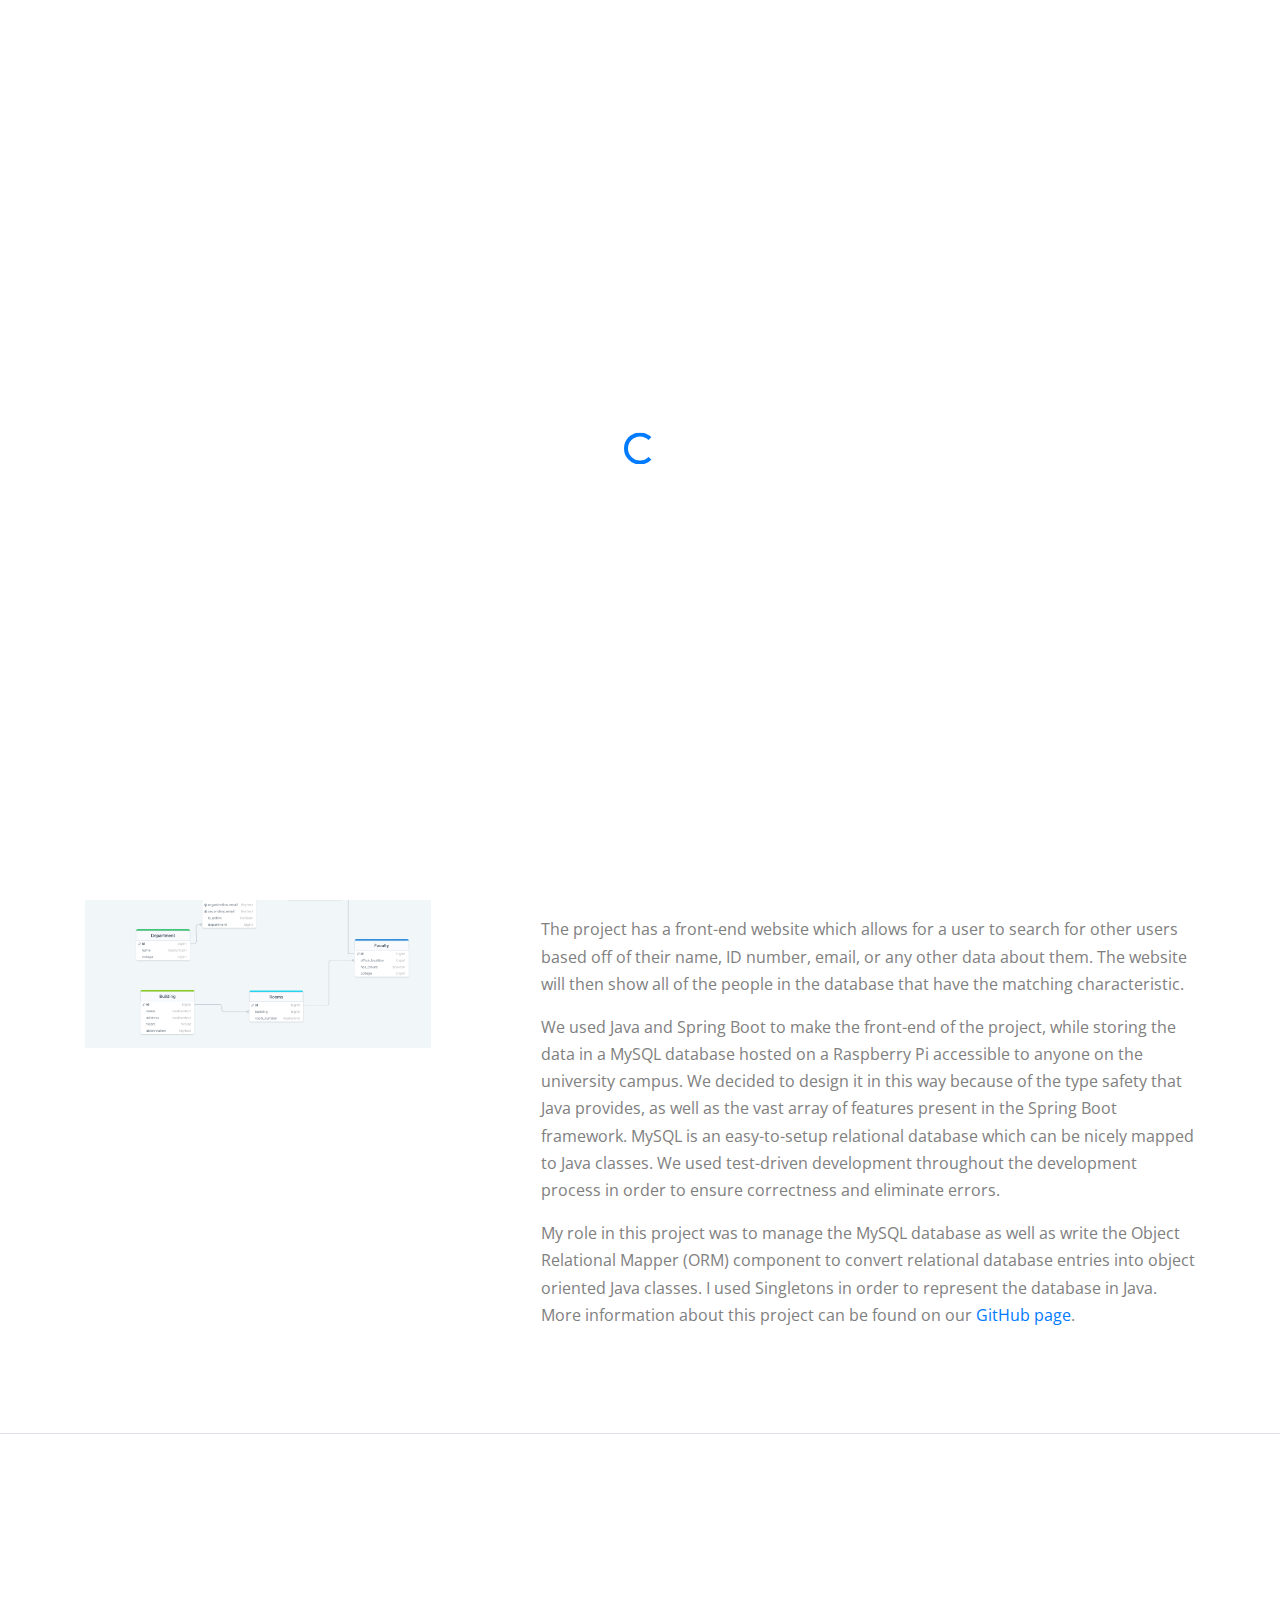
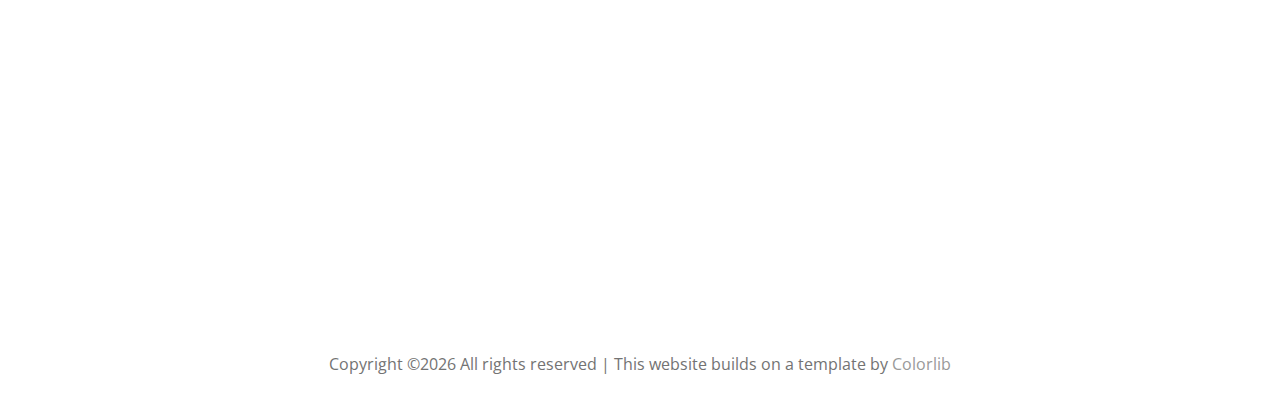
==== commit 24a9364b: "FEAT: Added project information and contact information" ====
--- a/index.html
+++ b/index.html
@@ -2,7 +2,7 @@
 <html lang="en">
   <head>
 
-    <title>Your personal website</title>
+    <title>Andrew Albizati's Personal Website</title>
     <meta charset="utf-8">
     <meta name="viewport" content="width=device-width, initial-scale=1, shrink-to-fit=no">
 
@@ -56,7 +56,7 @@
         <div class="row align-items-center">
 
           <div class="col-6 col-xl-2">
-            <h1 class="mb-0 site-logo"><a href="#" class="h2 mb-0">Your Name</a></h1>
+            <h1 class="mb-0 site-logo"><a href="#" class="h2 mb-0">Andrew Albizati</a></h1>
           </div>
 
           <div class="col-12 col-md-10 d-none d-xl-block">
@@ -86,26 +86,23 @@
         <div class="row">
           <div class="col-lg-6 mb-5" data-aos="fade-up" data-aos-delay="">
 
-            <img src="" alt="Image of you of something fun" class="img-fluid">
+            <img src="images/square.jpg" alt="Image of you of something fun" class="img-fluid">
 
           </div>
           <div class="col-lg-5 ml-auto" data-aos="fade-up" data-aos-delay="100">
             <div class="mb-4">
               <p>
-               Who you are
-              </p>
-              <p>
-                Professional info
+               My name is Andrew Albizati and I am a sophomore at the <a href="https://www.sandiego.edu"> University of San Diego</a> double-majoring in computer science and mathematics. I'm interested in software development, algorithmic design, and artificial intelligence.
+              </p>
+              <p>
+                In my current role at the USD ITS Help Desk as a Quality Assurance lead technician, I assist in leading a team of over 30 student technicians, overseeing their activities and ensuring effective collaboration.
+
+                Additionally, I evaluate internal processes within the office environment, identifying areas for improvement to streamline workflow and enhance overall efficiency.
                </p>
                <p>
-                Hobbies
+                As a San Diego native, I love going to the beach and spending time with friends at Padres baseball games. I am a fan of exploring new places and going on roadtrips with my family.
                </p>
-
-
-            </div>
-
-            
-
+              </div>
           </div>
         </div>
       </div>
@@ -123,30 +120,27 @@
         <div class="row">
           <div class="col-lg-6 mb-5" data-aos="fade-up" data-aos-delay="">
           
-            <img src="" alt="Image of your project" class="img-fluid">
+            <img src="images/ss-design.png" alt="Image of your project" class="img-fluid">
           
           </div>
           <div class="col-lg-5 ml-auto" data-aos="fade-up" data-aos-delay="100">
             <div class="mb-4">
-              <h3>Project Title</h3>
-              <p>
-               Motivation of the project
-              </p>
-              <p>
-              Functional requirements/what the project does
-              </p>
-              <p>
-              Project design
-              </p>
-              <p>
-              Implementation
-              </p>
-
-
+              <h3>School Simulator</h3>
+              <p>
+               The motivation for this project was to create an organizational management system tailored for a university. We wanted to store data about different types of users (e.g. alumni, employees, students) and be able to add/modify/remove this data.
+              </p>
+              <p>
+              The project has a front-end website which allows for a user to search for other users based off of their name, ID number, email, or any other data about them. The website will then show all of the people in the database that have the matching characteristic.
+              </p>
+              <p>
+              We used Java and Spring Boot to make the front-end of the project, while storing the data in a MySQL database hosted on a Raspberry Pi accessible to anyone on the university campus.
+              We decided to design it in this way because of the type safety that Java provides, as well as the vast array of features present in the Spring Boot framework. MySQL is an easy-to-setup relational database which can be nicely mapped to Java classes.
+              We used test-driven development throughout the development process in order to ensure correctness and eliminate errors.
+              </p>
+              <p>
+              My role in this project was to manage the MySQL database as well as write the Object Relational Mapper (ORM) component to convert relational database entries into object oriented Java classes. I used Singletons in order to represent the database in Java. More information about this project can be found on our <a href="https://github.com/usd-cs/comp305-final-project-sp24-s01s02-jj">GitHub page</a>.
+              </p>
             </div>
-
-            
-
           </div>
         </div>
       </div>
@@ -171,14 +165,21 @@
           <div class="col-md-12 text-center">
             <p class="mb-0">
               <span class="icon-mail_outline d-block h4 text-primary"></span>
-              <span>email address</span>
+              <span>andrew.albizati@gmail.com</span>
+            </p>
+          </div>
+
+          <div class="col-md-12 text-center">
+            <p class="mb-0">
+              <span class="icon-linkedin-square d-block h3 text-primary"></span>
+              <a href="https://www.linkedin.com/in/andrew-albizati/">LinkedIn</a>
             </p>
           </div>
           
           <div class="col-md-12 text-center">
             <p class="mb-0">
               <span class="icon-graduation-cap d-block h4 text-primary"></span>
-              <a href="">Resume</a>
+              <a href="files/Andrew Albizati Resume.pdf">Resume</a>
             </p>
           </div>
         </div>
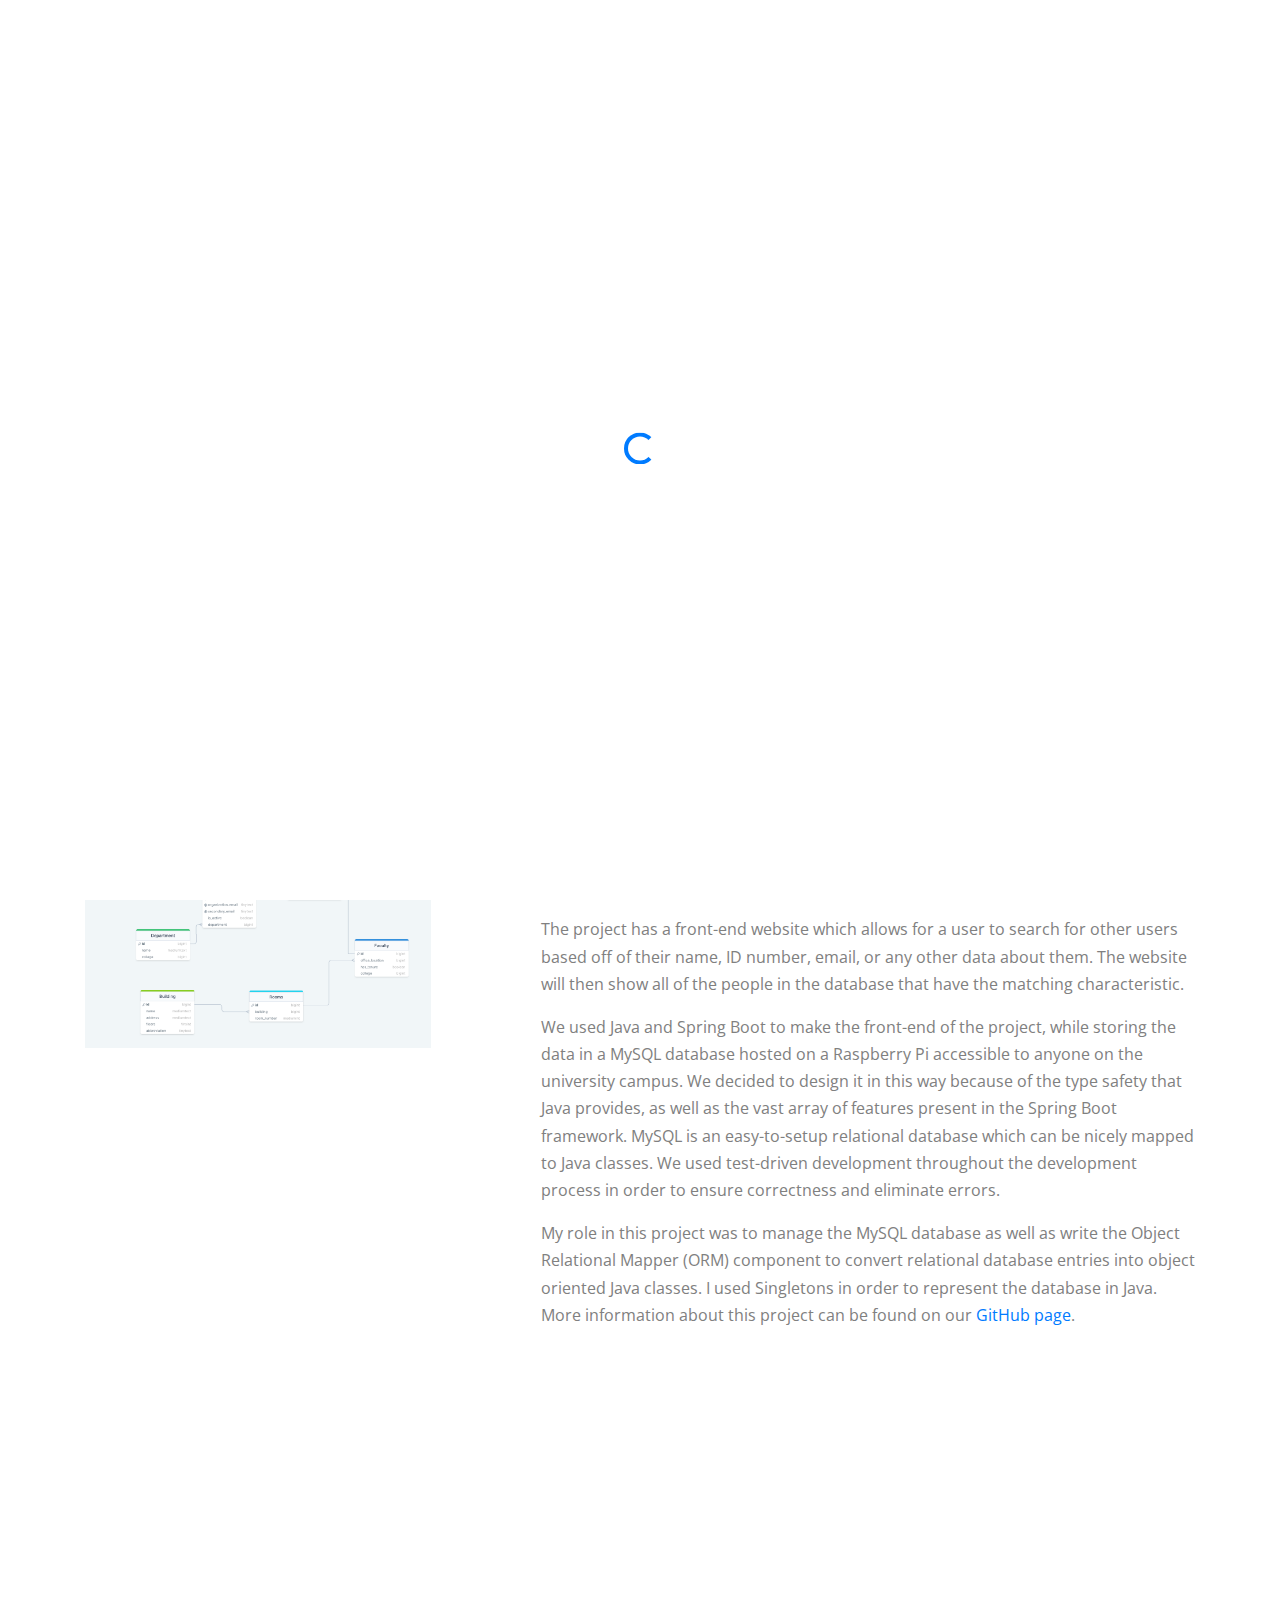
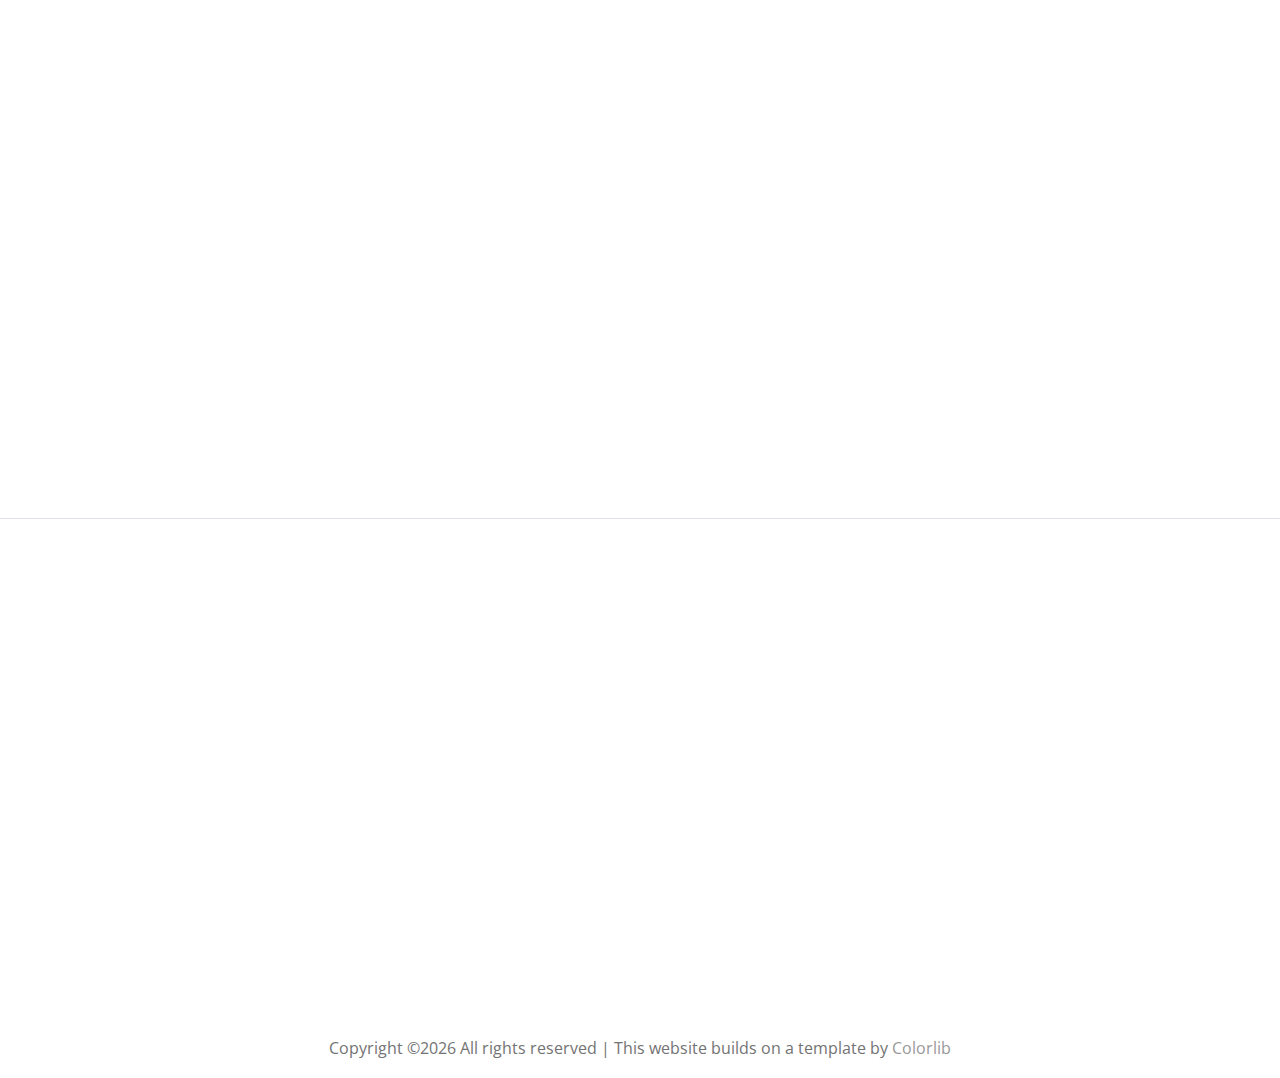
==== commit b69eaef7: "FEAT: Added the Case Claim Discord Bot project, updated Resume" ====
--- a/index.html
+++ b/index.html
@@ -139,6 +139,35 @@
               </p>
               <p>
               My role in this project was to manage the MySQL database as well as write the Object Relational Mapper (ORM) component to convert relational database entries into object oriented Java classes. I used Singletons in order to represent the database in Java. More information about this project can be found on our <a href="https://github.com/usd-cs/comp305-final-project-sp24-s01s02-jj">GitHub page</a>.
+              </p>
+            </div>
+          </div>
+
+          <div class="col-lg-6 mb-5" data-aos="fade-up" data-aos-delay="">
+          
+            <img src="images/cc-flowchart.png" alt="Image of your project" class="img-fluid">
+          
+          </div>
+          <div class="col-lg-5 ml-auto" data-aos="fade-up" data-aos-delay="100">
+            <div class="mb-4">
+              <h3>Case Claim Discord Bot</h3>
+              <p>
+               The motivation for this project was to create a better system for our technicians at the USD ITS Help Desk to track the tickets that they're working on, but also provide a way for lead technicians to give feedback on how those tickets were handled. 
+             </p>
+              <p>
+              The project uses Discord to manage the front-end side of things, with a series of commands being available to users in order to interact with this bot. Whenever a user types a command, the bot will respond in the chat with helpful information.
+              For example, if a technicians would like to inform everyone that they're working on a particular ticket, they can use the <b>/claim</b> command, which will then send a message displaying the ticket number, and prevent other technicians from working on the same ticket. 
+              </p>
+              <p>
+              We used Python and the <a href="https://discordpy.readthedocs.io/en/stable/"> discord.py</a> library to handle the processing of commands and interactions.
+              Using Python is beneficial because it is taught in the introductory computer science class at USD (COMP-110), which makes it accessible to people that work at the helpdesk.
+
+              For handling quality assurance data, we used a MySQL database hosted on a Synology NAS virtual machine located inside of the helpdesk's office.
+              Using a relational database made it easy to scale as the amount of data increased, and MySQL provides an easy-to-use driver for connecting with Python.
+              </p>
+              <p>
+                I worked with a collaborator to develop the ideas for the front-end of the website, however I was the primary contributor to writing and testing code as well as maintaining the database.
+                More information about this project can be found on our <a href="https://github.com/ITS-Help-Desk/CaseClaim">GitHub page</a>.
               </p>
             </div>
           </div>
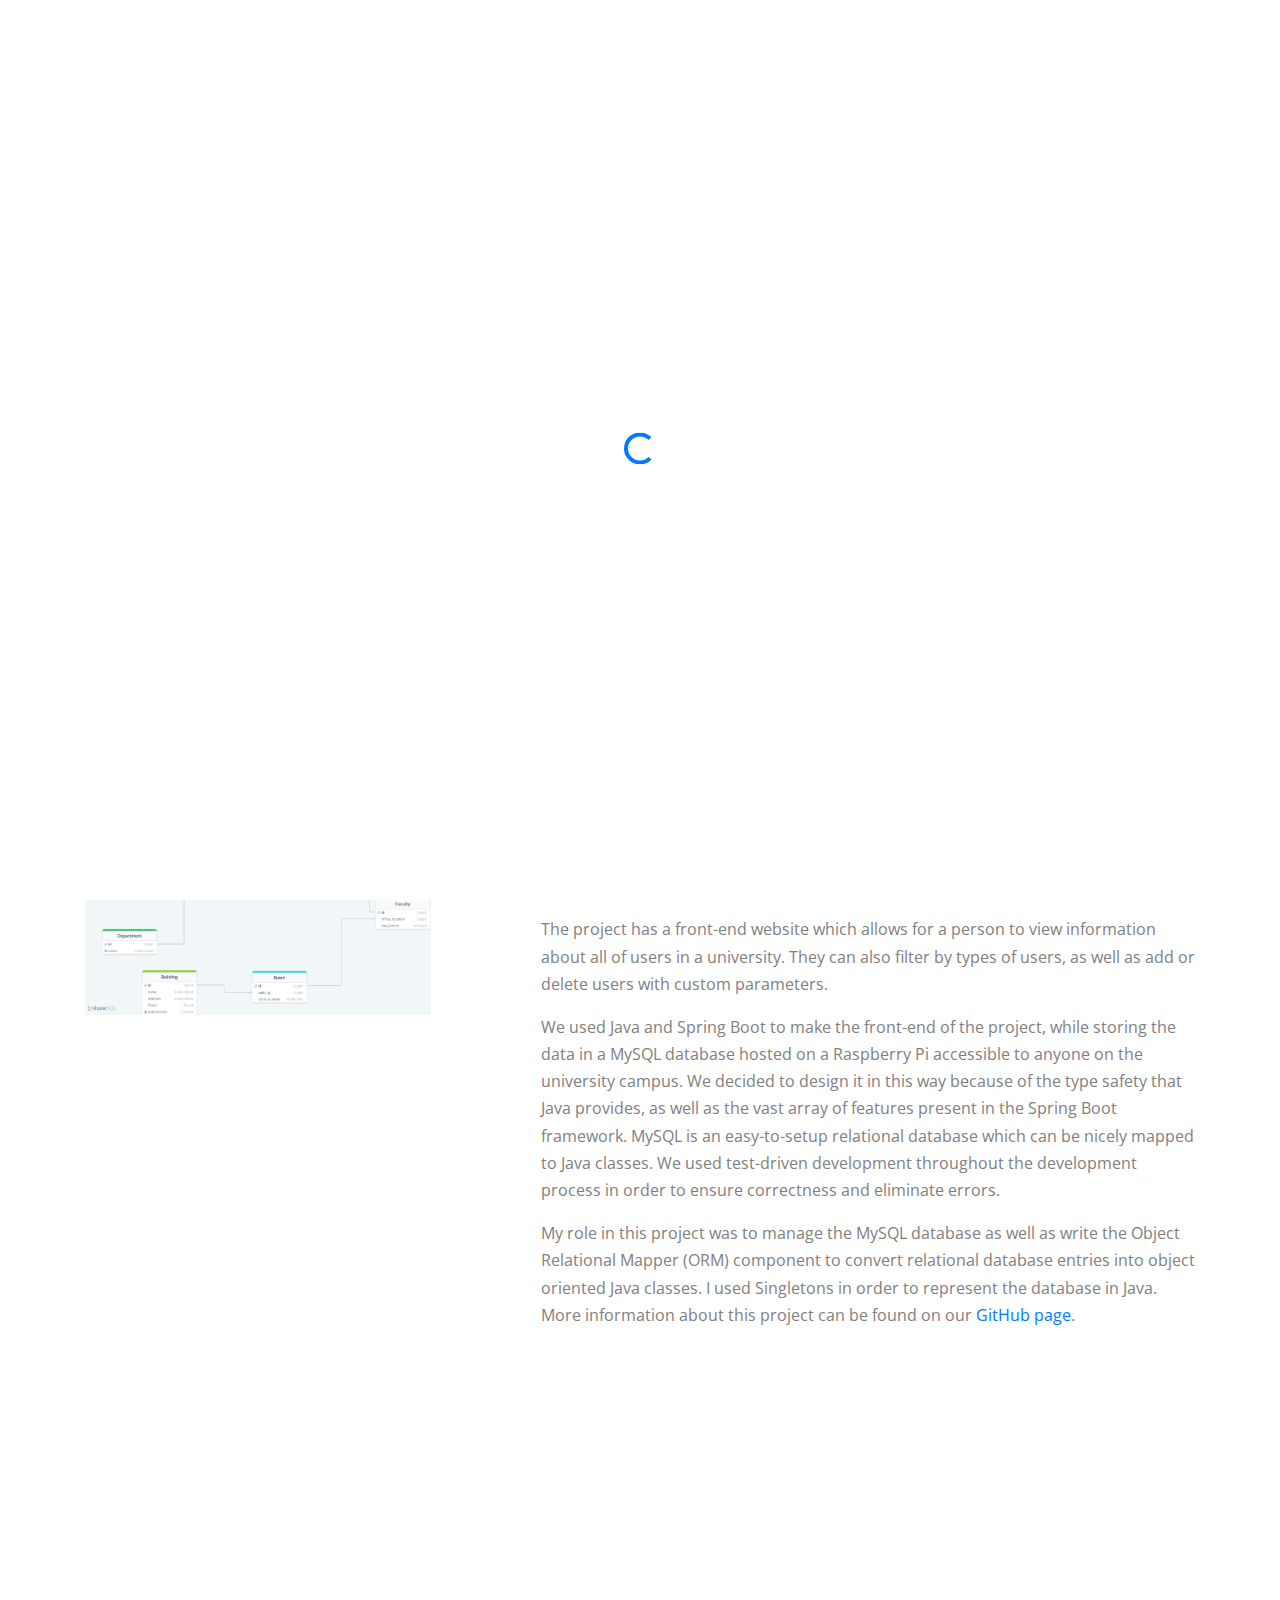
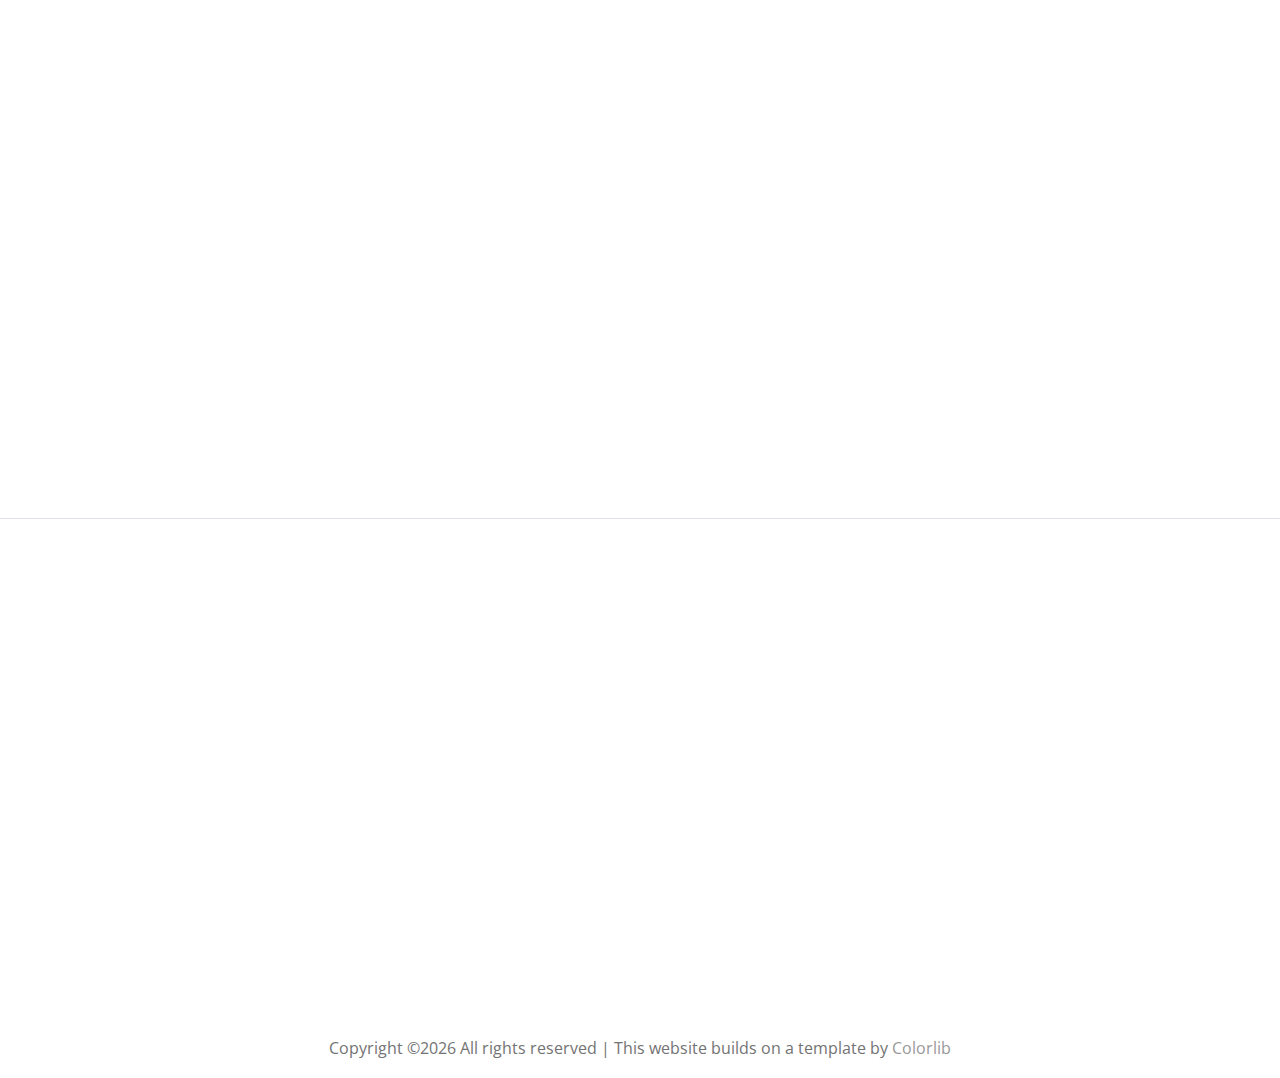
==== commit 929028fd: "REFACTOR: Edited the information about the SchoolSim project to more accurately reflect the current " ====
--- a/index.html
+++ b/index.html
@@ -130,7 +130,7 @@
                The motivation for this project was to create an organizational management system tailored for a university. We wanted to store data about different types of users (e.g. alumni, employees, students) and be able to add/modify/remove this data.
               </p>
               <p>
-              The project has a front-end website which allows for a user to search for other users based off of their name, ID number, email, or any other data about them. The website will then show all of the people in the database that have the matching characteristic.
+              The project has a front-end website which allows for a person to view information about all of users in a university. They can also filter by types of users, as well as add or delete users with custom parameters.
               </p>
               <p>
               We used Java and Spring Boot to make the front-end of the project, while storing the data in a MySQL database hosted on a Raspberry Pi accessible to anyone on the university campus.
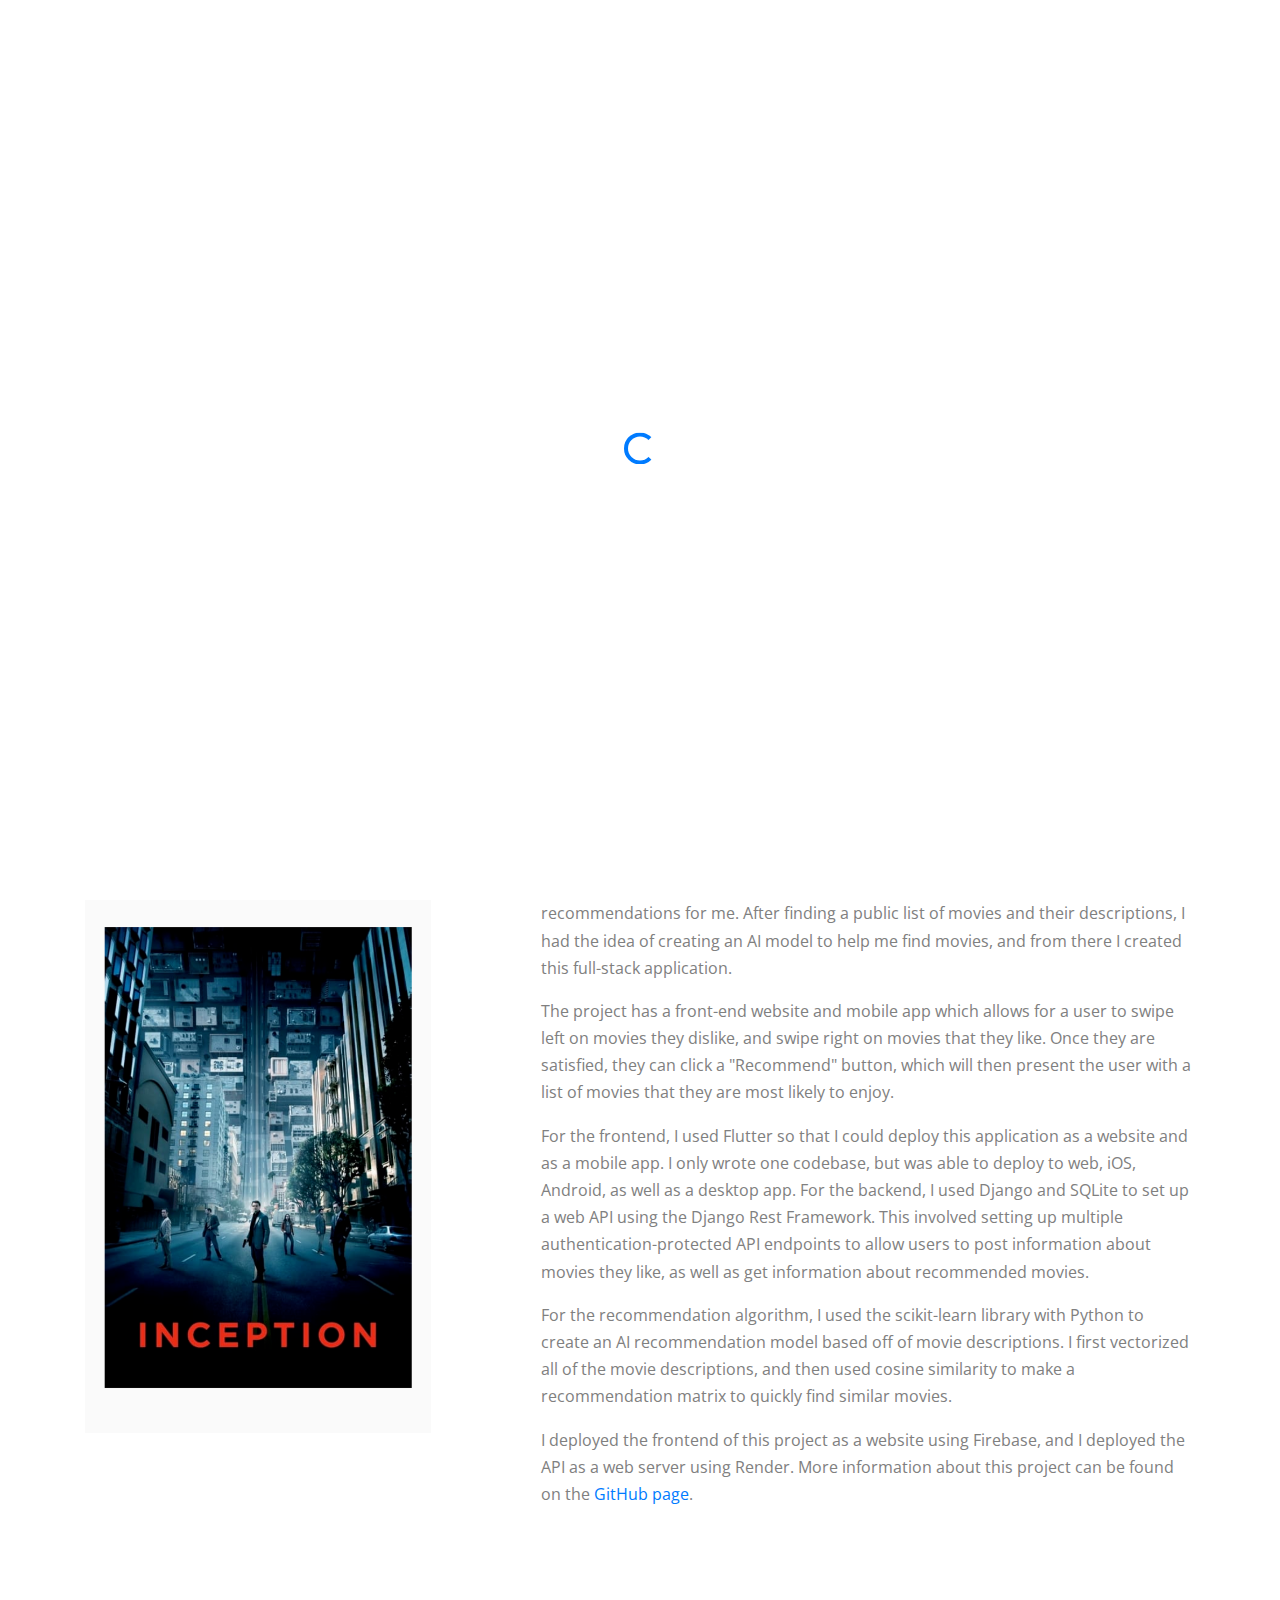
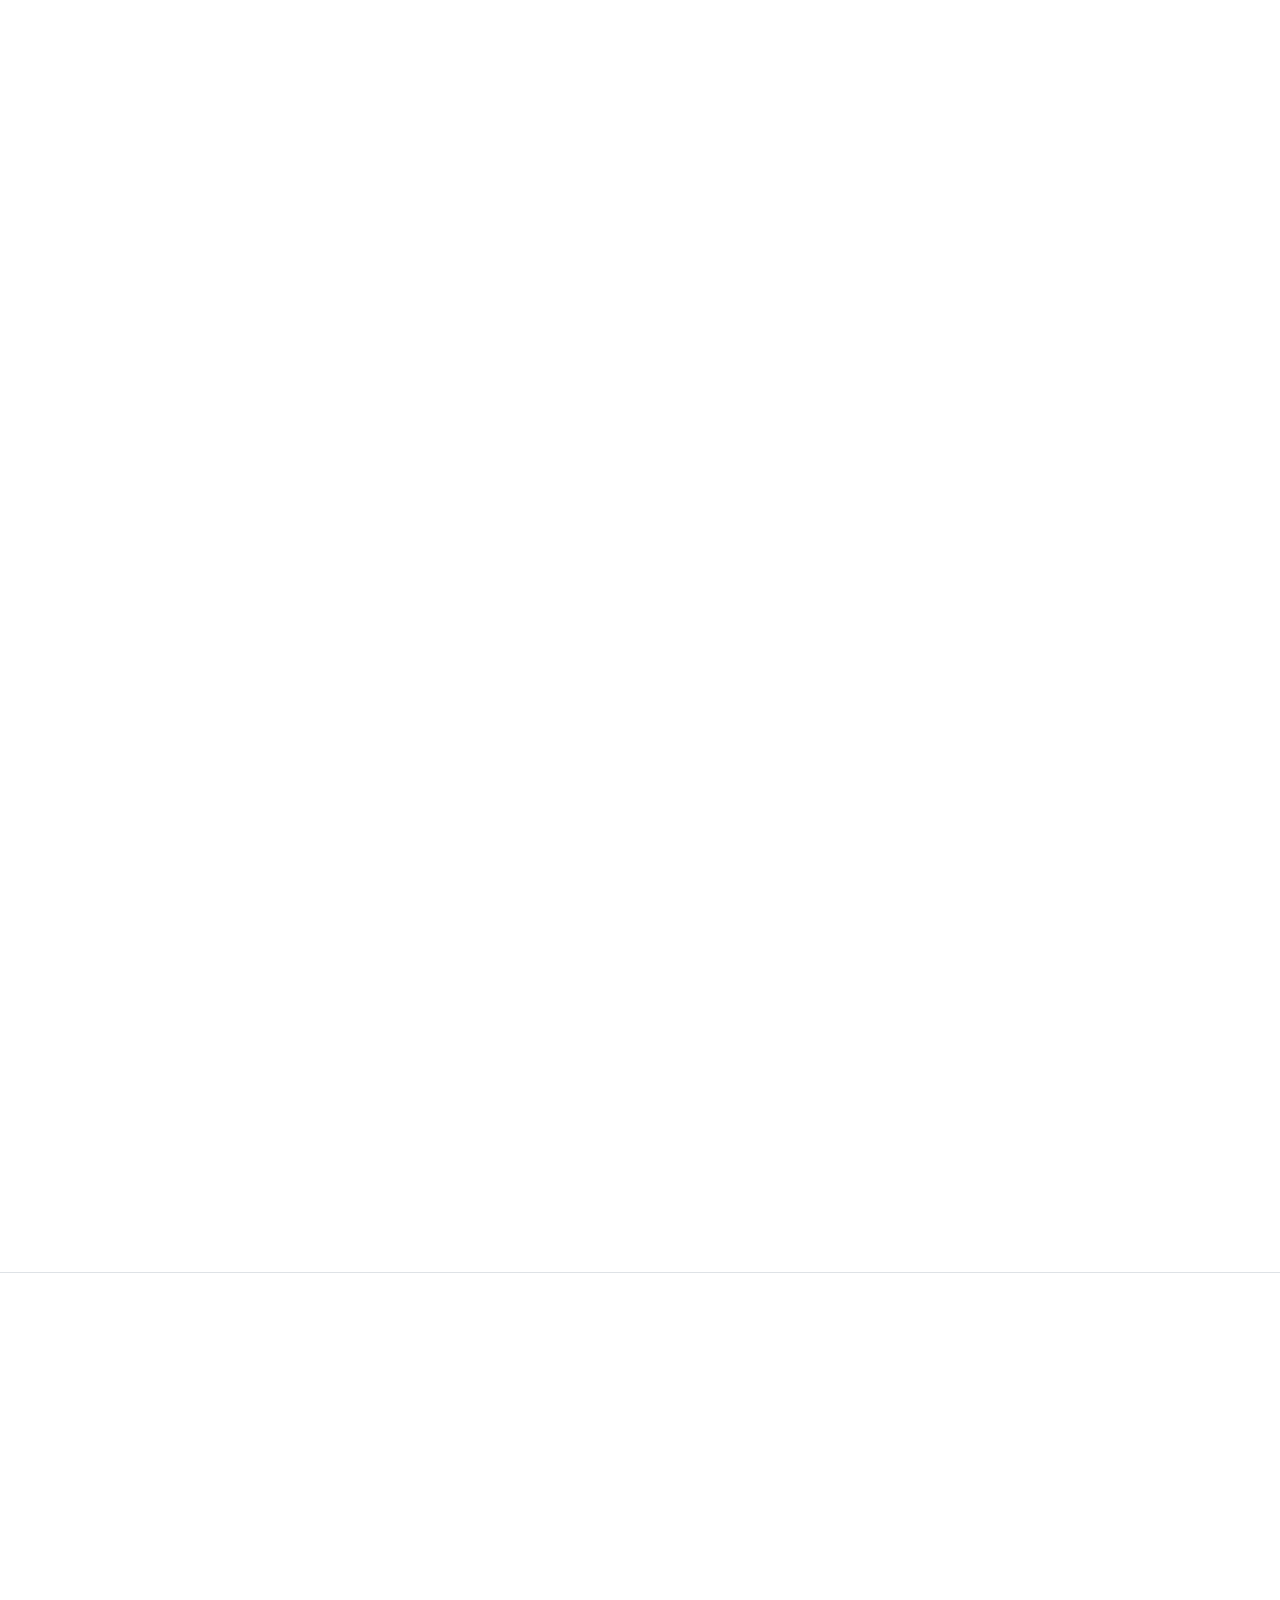
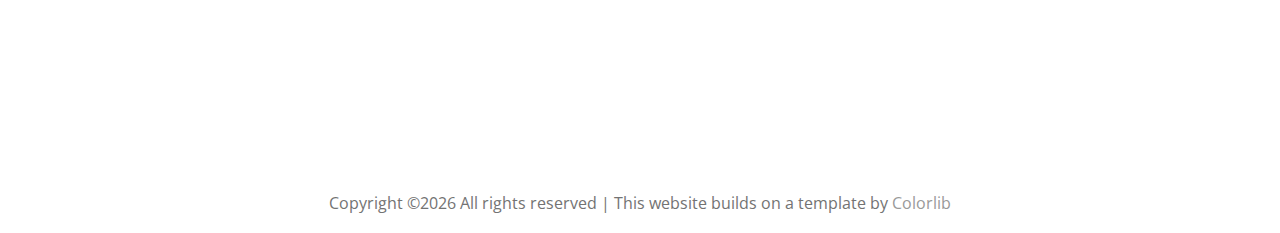
==== commit 14006a22: "FEAT: Added new information about Film Finder, updated resume" ====
--- a/index.html
+++ b/index.html
@@ -3,6 +3,8 @@
   <head>
 
     <title>Andrew Albizati's Personal Website</title>
+    <link rel="icon" type="image/x-icon" href="/images/favicon.ico">
+
     <meta charset="utf-8">
     <meta name="viewport" content="width=device-width, initial-scale=1, shrink-to-fit=no">
 
@@ -66,6 +68,7 @@
                 <li><a href="#about-section" class="nav-link">About</a></li>
                 <li><a href="#projects-section" class="nav-link">Projects</a></li>
                 <li><a href="#contact-section" class="nav-link">Contact</a></li>
+                <li><a href="unfolding/index.html" class="nav-link">Research</a></li>
               </ul>
             </nav>
           </div>
@@ -92,10 +95,10 @@
           <div class="col-lg-5 ml-auto" data-aos="fade-up" data-aos-delay="100">
             <div class="mb-4">
               <p>
-               My name is Andrew Albizati and I am a sophomore at the <a href="https://www.sandiego.edu"> University of San Diego</a> double-majoring in computer science and mathematics. I'm interested in software development, algorithmic design, and artificial intelligence.
-              </p>
-              <p>
-                In my current role at the USD ITS Help Desk as a Quality Assurance lead technician, I assist in leading a team of over 30 student technicians, overseeing their activities and ensuring effective collaboration.
+               My name is Andrew Albizati and I am a junior at the <a href="https://www.sandiego.edu"> University of San Diego</a> double-majoring in computer science and mathematics. I'm interested in software development, algorithmic design, and artificial intelligence.
+              </p>
+              <p>
+                In my current role at the USD ITS Help Desk as a Operations and Hardware lead technician, I assist in leading a team of over 30 student technicians, overseeing their activities and ensuring effective collaboration.
 
                 Additionally, I evaluate internal processes within the office environment, identifying areas for improvement to streamline workflow and enhance overall efficiency.
                </p>
@@ -118,6 +121,47 @@
           </div>
         </div>
         <div class="row">
+          <div class="col-lg-6 mb-5" data-aos="fade-up" data-aos-delay="">
+          
+            <img src="images/film-finder.png" alt="Image of your project" class="img-fluid">
+          
+          </div>
+          <div class="col-lg-5 ml-auto" data-aos="fade-up" data-aos-delay="100">
+            <div class="mb-4">
+              <h3>Film Finder</h3>
+              <p>
+               The motivation for this project was to create an easy-to-use system for finding new movies to watch
+               that I know I will like. I've used movie recommender apps in the past, and I always found that they
+               would provide very inaccurate and irrelevant recommendations for me. After finding a public list of
+               movies and their descriptions, I had the idea of creating an AI model to help me find movies, and from
+               there I created this full-stack application.
+              </p>
+              <p>
+              The project has a front-end website and mobile app which allows for a user to swipe left on movies they dislike,
+              and swipe right on movies that they like. Once they are satisfied, they can click a "Recommend" button, which will then
+              present the user with a list of movies that they are most likely to enjoy.
+              </p>
+              <p>
+                For the frontend, I used Flutter so that I could deploy this application as a website and as a mobile app. I only wrote one
+                codebase, but was able to deploy to web, iOS, Android, as well as a desktop app.
+
+                For the backend, I used Django and SQLite to set up a web API using the Django Rest Framework. This involved setting up multiple
+                authentication-protected API endpoints to allow users to post information about movies they like, as well as get information
+                about recommended movies.
+              </p>
+              <p>
+                For the recommendation algorithm, I used the scikit-learn library with Python to create an AI recommendation model based off
+                of movie descriptions. I first vectorized all of the movie descriptions, and then used cosine similarity to make a recommendation matrix
+                to quickly find similar movies.
+              </p>
+              <p>
+               I deployed the frontend of this project as a website using Firebase,
+               and I deployed the API as a web server using Render. More information about this project can be found on the
+               <a href="https://github.com/AndrewAlbizati/film-finder">GitHub page</a>.
+              </p>
+            </div>
+          </div>
+
           <div class="col-lg-6 mb-5" data-aos="fade-up" data-aos-delay="">
           
             <img src="images/ss-design.png" alt="Image of your project" class="img-fluid">
